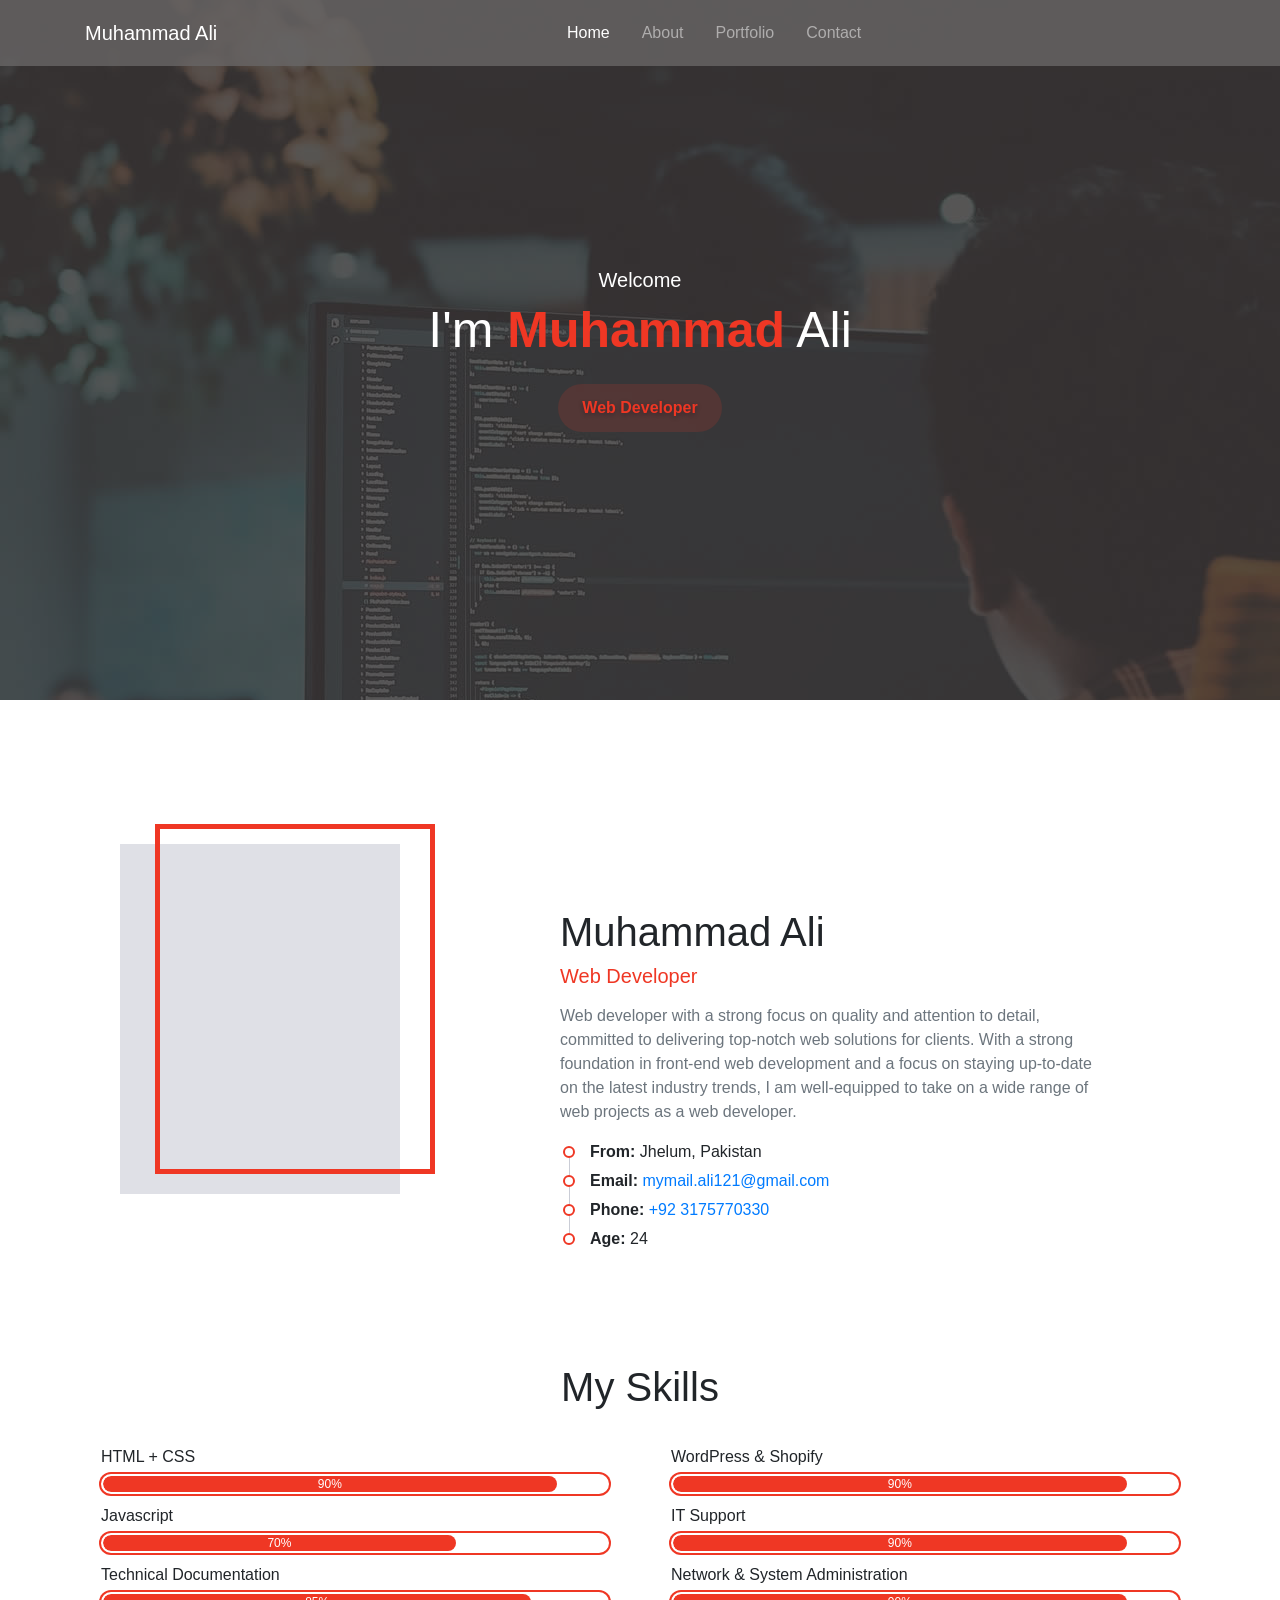
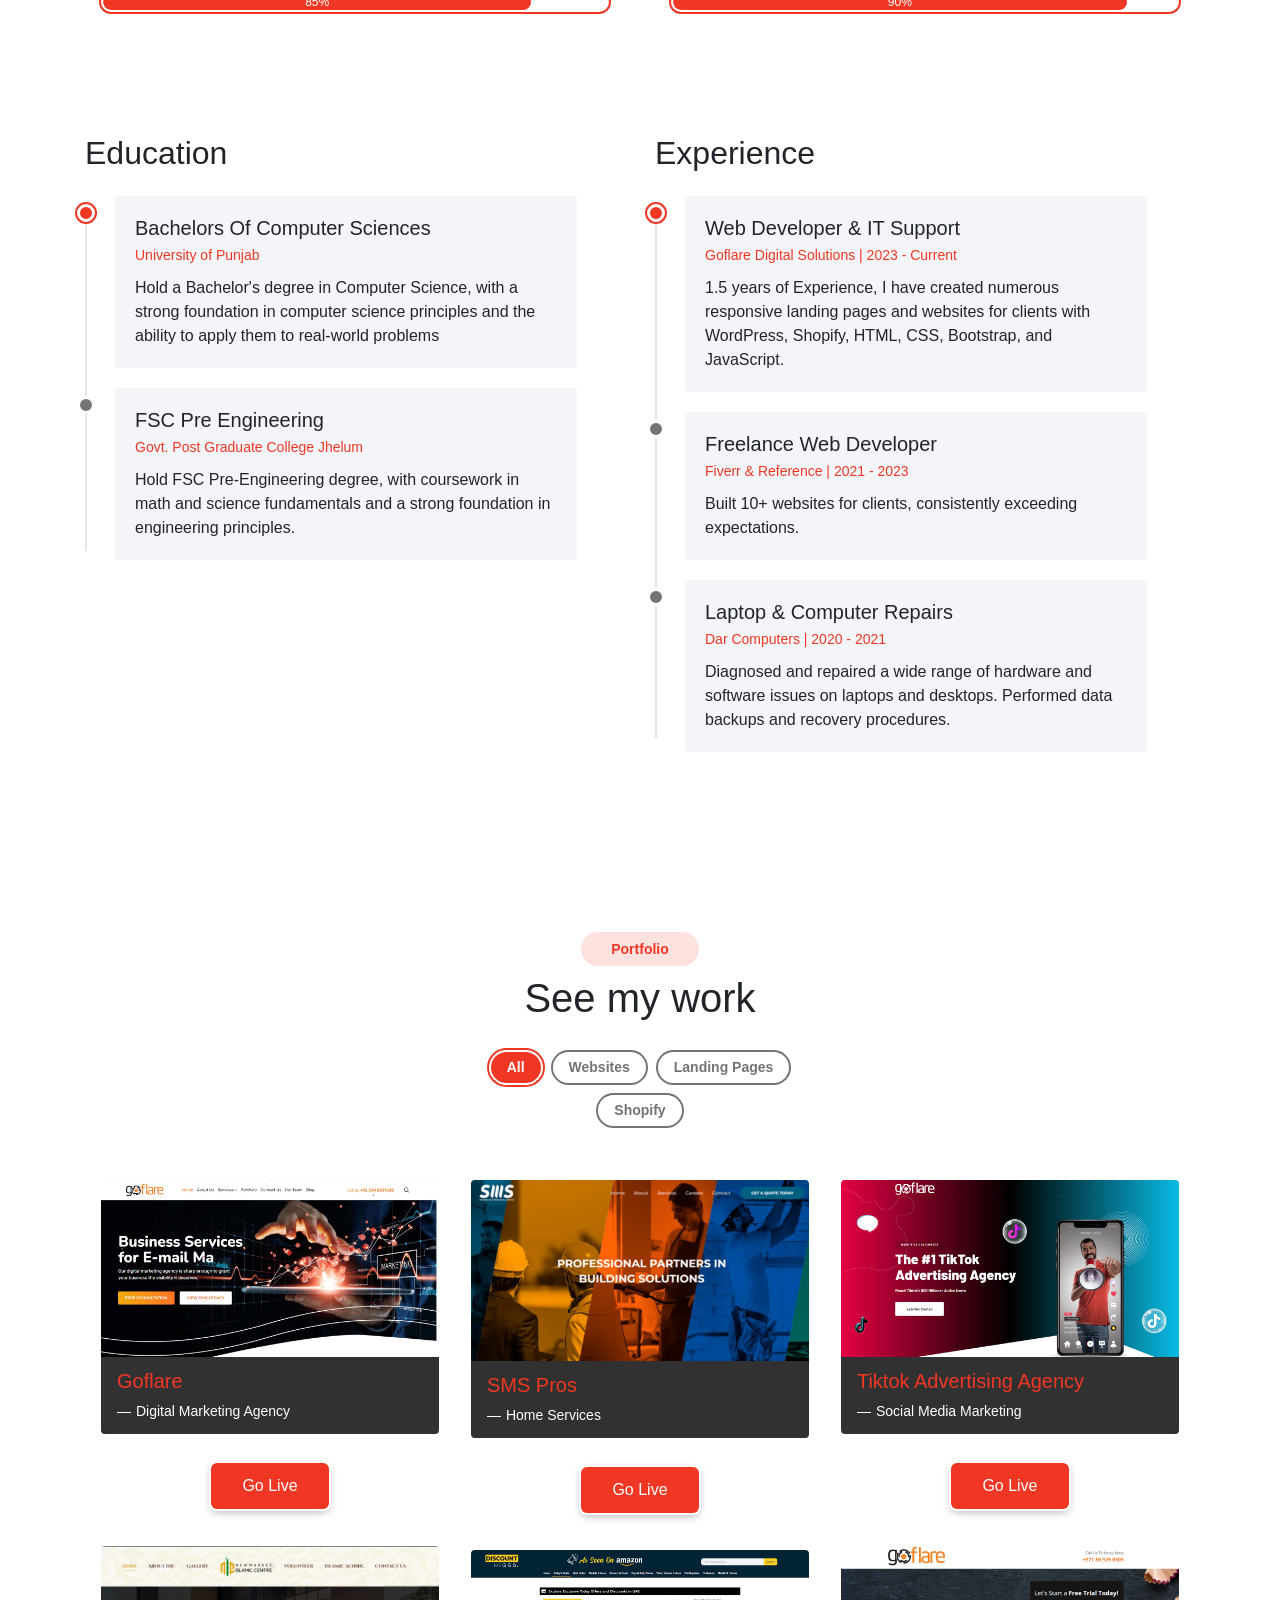
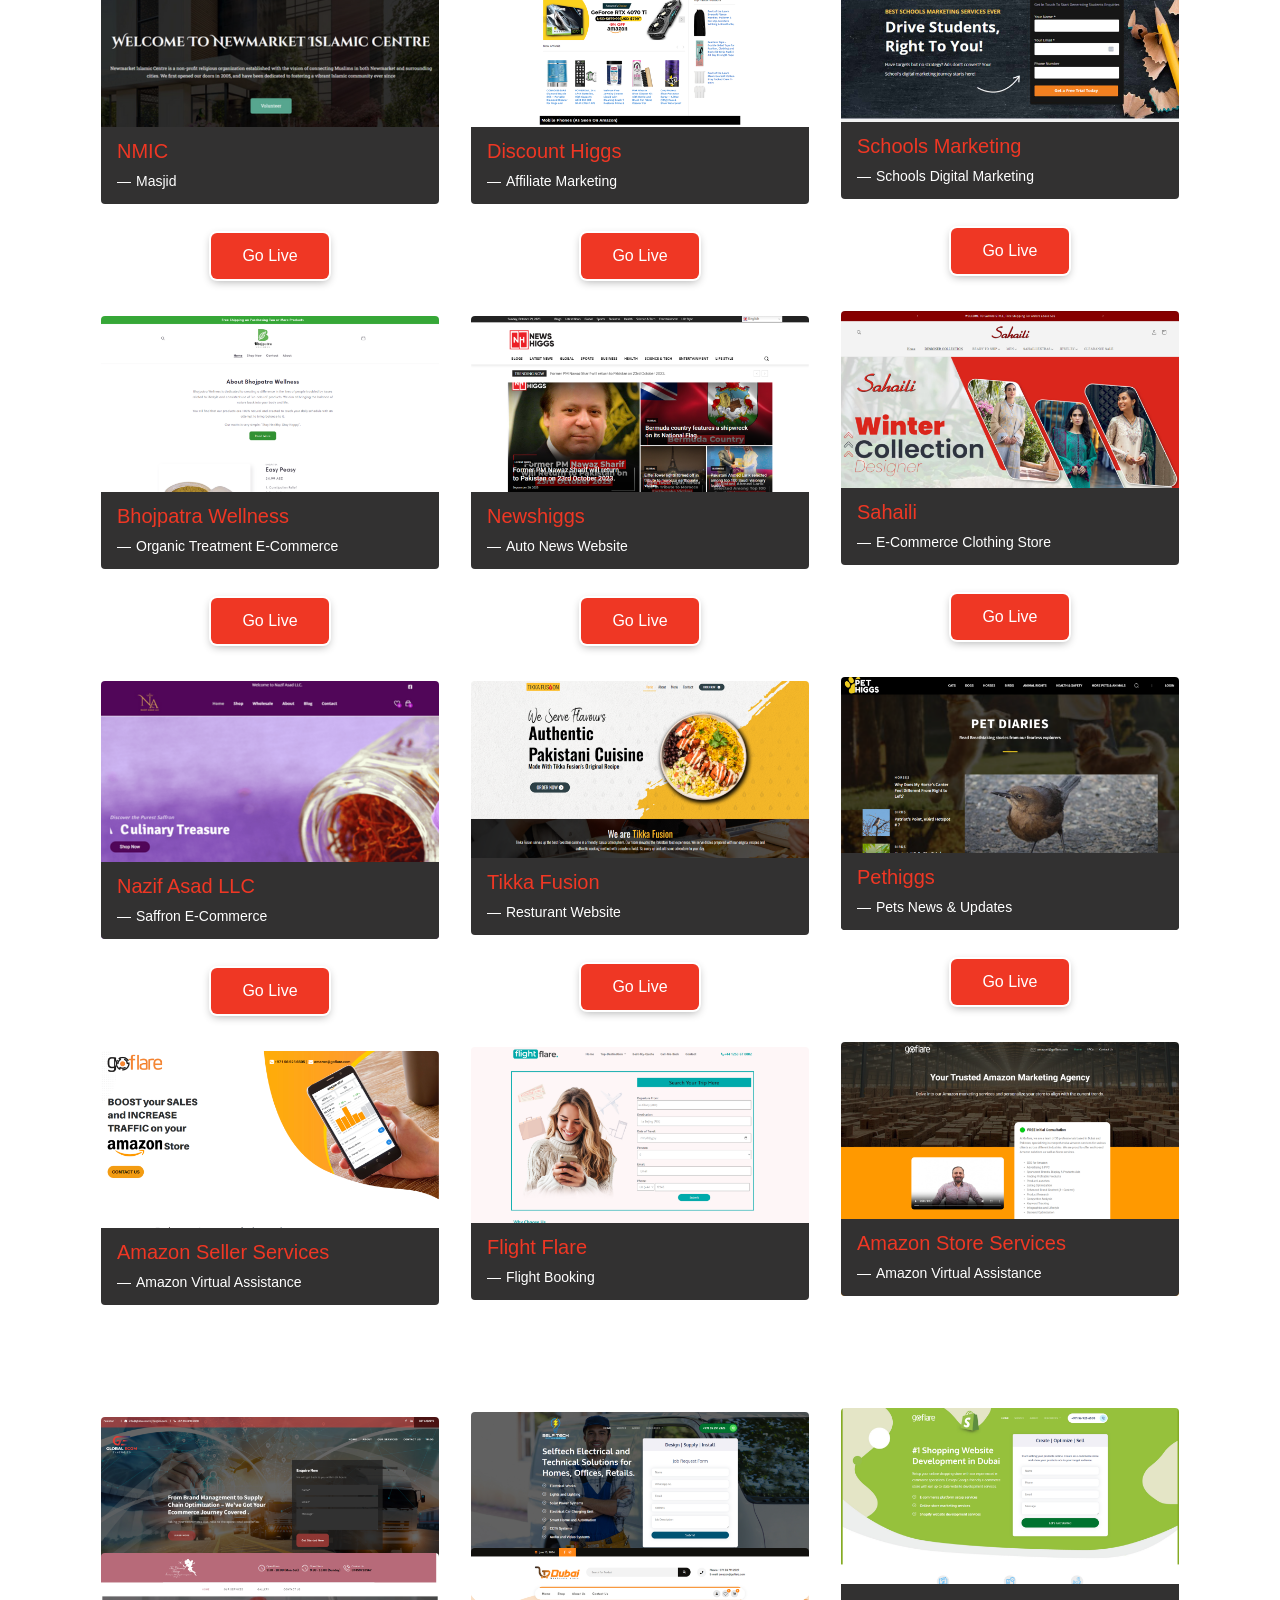
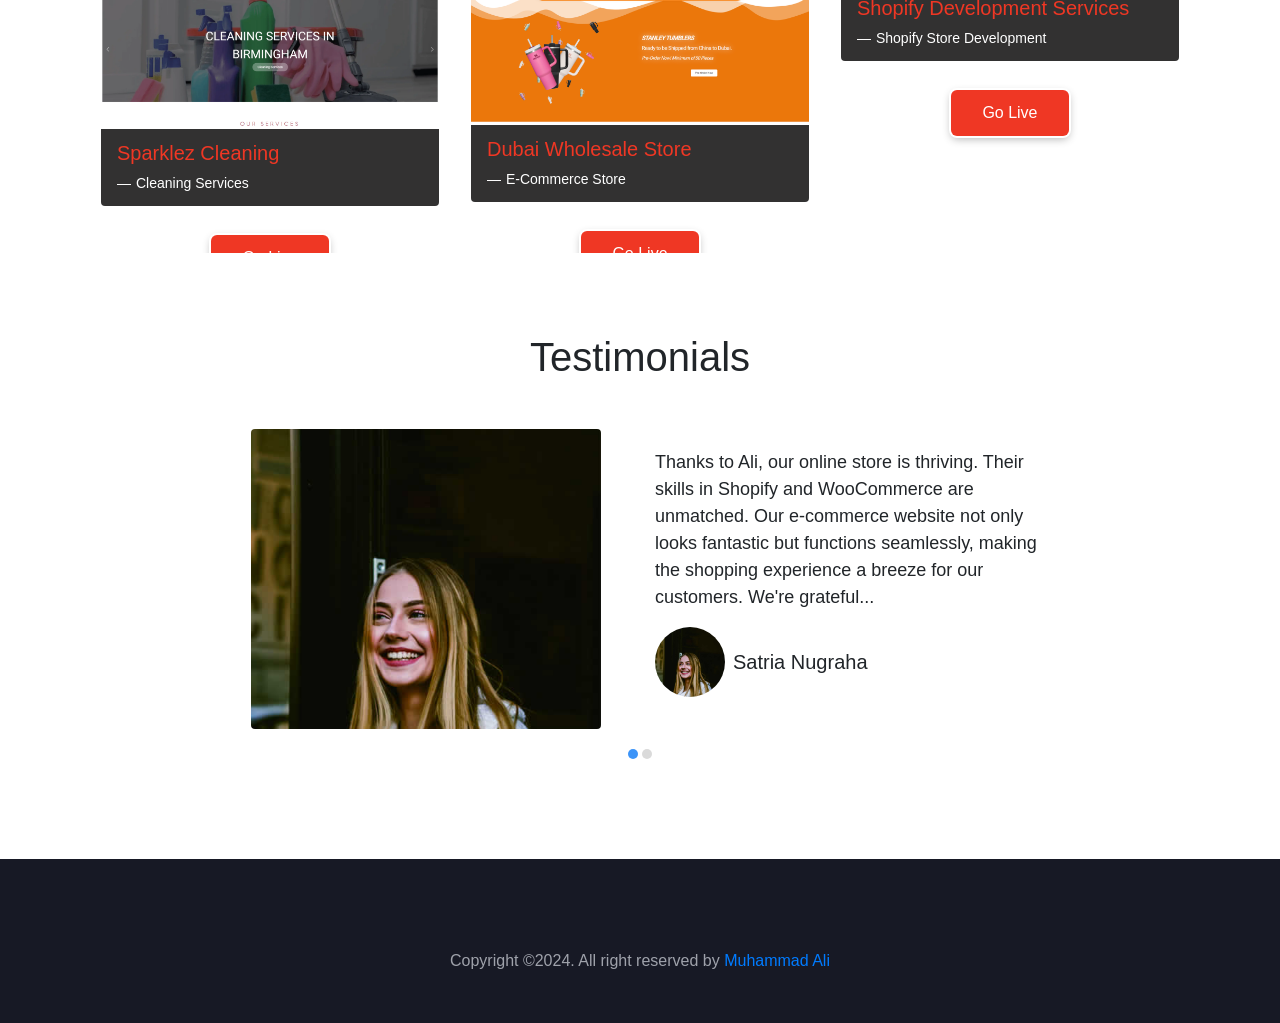
==== index.html @ 590fcf80 "Initial commit" ====
<!DOCTYPE html>
<html lang="en">
<head>
  <meta charset="UTF-8">
  <meta name="viewport" content="width=device-width, initial-scale=1.0">
  
  <meta http-equiv="X-UA-Compatible" content="ie=edge">
  
 
  
  <title>Portfolio Muhammad Ali</title>

  <link rel="shortcut icon" href="../assets/favicon.ico" type="image/x-icon">
  
  <link rel="stylesheet" type="text/css" href="../assets/css/themify-icons.css">
  
  <link rel="stylesheet" type="text/css" href="../assets/css/bootstrap.css">

  <link rel="stylesheet" type="text/css" href="../assets/vendor/animate/animate.css">
  
  <link rel="stylesheet" type="text/css" href="../assets/vendor/owl-carousel/owl.carousel.css">
  
  <link rel="stylesheet" type="text/css" href="../assets/vendor/perfect-scrollbar/css/perfect-scrollbar.css">
  
  <link rel="stylesheet" type="text/css" href="../assets/vendor/nice-select/css/nice-select.css">
  
  <link rel="stylesheet" type="text/css" href="../assets/vendor/fancybox/css/jquery.fancybox.min.css">
  
  <link rel="stylesheet" type="text/css" href="../assets/css/virtual.css">
  
  <link rel="stylesheet" type="text/css" href="../assets/css/topbar.virtual.css">
</head>
<body class="theme-red">
  
  <!-- Back to top button -->
  <div class="btn-back_to_top">
    <span class="ti-arrow-up"></span>
  </div>
  
  <!-- Setting button -->

  
  <div class="vg-page page-home" id="home" style="background-image: url(../assets/img/bg_image_1.jpg)">
    <!-- Navbar -->
    <div class="navbar navbar-expand-lg navbar-dark sticky" data-offset="500">
      <div class="container">
        <a href="" class="navbar-brand" >Muhammad Ali</a>
        <button class="navbar-toggler" data-toggle="collapse" data-target="#main-navbar" aria-expanded="true">
          <span class="ti-menu"></span>
        </button>
        <div class="collapse navbar-collapse" id="main-navbar">
          <ul class="navbar-nav ml-auto">
            <li class="nav-item active">
              <a href="#home" class="nav-link" data-animate="scrolling">Home</a>
            </li>
            <li class="nav-item">
              <a href="#about" class="nav-link" data-animate="scrolling">About</a>
            </li>
            <li class="nav-item">
              <a href="#portfolio" class="nav-link" data-animate="scrolling">Portfolio</a>
            </li>
            <!-- <li class="nav-item">
              <a href="#blog" class="nav-link" data-animate="scrolling">Blog</a>
            </li> -->
            <li class="nav-item">
              <a href="#about" class="nav-link" data-animate="scrolling">Contact</a>
            </li>
          </ul>
          <ul class="nav ml-auto">
            <li class="nav-item">
              <!-- <button class="btn btn-fab btn-theme no-shadow">En</button> -->
            </li>
          </ul>
        </div>
      </div>
    </div> <!-- End Navbar -->
    <!-- Caption header -->
    <div class="caption-header text-center wow zoomInDown">
      <h5 class="fw-normal">Welcome</h5>
      <h1 class="fw-light mb-4">I'm <strong class="fg-theme" style="font-weight: 600;">Muhammad</strong> Ali</h1>
      <div class="badge">Web Developer</div>
    </div> <!-- End Caption header -->
    <!-- <div class="floating-button"><span class="ti-mouse"></span></div> -->
  </div>
  
  <div class="vg-page page-about" id="about">
    <div class="container py-5">
      <div class="row">
        <div class="col-lg-4 py-3">
          <div class="img-place wow fadeInUp">
            <img src="assets/img/ali.jpg" alt="">
          </div>
        </div>
        <div class="col-lg-6 offset-lg-1 wow fadeInRight">
          <h1 class="fw-light" style="margin-top: 80px;">Muhammad Ali</h1>
          <h5 class="fg-theme mb-3">Web Developer</h5>
          <p class="text-muted">Web developer with a strong focus on quality and attention to detail, committed to delivering top-notch web solutions for clients. With a strong foundation in front-end web development and a focus on staying up-to-date on the latest industry trends, I am well-equipped to take on a wide range of web projects as a web developer.</p>
          <ul class="theme-list" id="contact">
            <li><b>From: </b>Jhelum, Pakistan</li>
            <li><b>Email: </b> <a href="mailto:mymail.ali121@gmail.com" style="text-decoration: none;">mymail.ali121@gmail.com</a> </li>
            <li><b>Phone: </b><a href="tel:+923175770330" style="text-decoration: none;">+92 3175770330</a></li>
            <li><b>Age:</b> 24</li>
            <!-- <li><b>Gender:</b> Male</li> -->
          </ul>
          <!-- <a class="btn btn-theme-outline" href="pdf/NoumanWeb.pdf" Download>Download CV</a> -->
        </div>
      </div>
    </div>
    <div class="container py-5">
      <h1 class="text-center fw-normal wow fadeIn">My Skills</h1>
      <div class="row py-3">
        <div class="col-md-6">
          <div class="px-lg-3">
            <!-- <h4 class="wow fadeInUp">Coding skills</h4> -->
            <div class="progress-wrapper wow fadeInUp">
              <span class="caption">HTML + CSS</span>
              <div class="progress">
                <div class="progress-bar" role="progressbar" style="width: 90%;" aria-valuenow="75" aria-valuemin="0" aria-valuemax="100">90%</div>
              </div>
            </div>
            <div class="progress-wrapper wow fadeInUp">
              <span class="caption">Javascript</span>
              <div class="progress">
                <div class="progress-bar" role="progressbar" style="width: 70%;" aria-valuenow="75" aria-valuemin="0" aria-valuemax="100">70%</div>
              </div>
            </div>
            <div class="progress-wrapper wow fadeInUp">
              <span class="caption">Technical Documentation</span>
              <div class="progress">
                <div class="progress-bar" role="progressbar" style="width: 85%;" aria-valuenow="75" aria-valuemin="0" aria-valuemax="100">85%</div>
              </div>
            </div>
          </div>
        </div>
        <div class="col-md-6">
          <div class="px-lg-3">
            <!-- <h4 class="wow fadeInUp">Design Skills</h4> -->
            <div class="progress-wrapper wow fadeInUp">
              <span class="caption">WordPress & Shopify</span>
              <div class="progress">
                <div class="progress-bar" role="progressbar" style="width: 90%;" aria-valuenow="75" aria-valuemin="0" aria-valuemax="100">90%</div>
              </div>
            </div>
            
            <div class="progress-wrapper wow fadeInUp">
              <span class="caption">IT Support</span>
              <div class="progress">
                <div class="progress-bar" role="progressbar" style="width: 90%;" aria-valuenow="75" aria-valuemin="0" aria-valuemax="100">90%</div>
              </div>
            </div>
            <div class="progress-wrapper wow fadeInUp">
              <span class="caption">Network & System Administration</span>
              <div class="progress">
                <div class="progress-bar" role="progressbar" style="width: 90%;" aria-valuenow="75" aria-valuemin="0" aria-valuemax="100">90%</div>
              </div>
            </div>
          </div>
        </div>
      </div>
    </div>
    <div class="container pt-5">
      <div class="row">
        <div class="col-md-6 wow fadeInRight">
          <h2 class="fw-normal">Education</h2>
          <ul class="timeline mt-4 pr-md-5">
            <li>
              <!-- <div class="title">2021</div> -->
              <div class="details">
                <h5>Bachelors Of Computer Sciences</h5>
                <small class="fg-theme">University of Punjab</small>
                <p>Hold a Bachelor's degree in Computer Science, with a strong foundation in computer science principles and the ability to apply them to real-world problems</p>
              </div>
            </li>
            <li>
              <!-- <div class="title">2017</div> -->
              <div class="details">
                <h5>FSC Pre Engineering</h5>
                <small class="fg-theme">Govt. Post Graduate College Jhelum</small>
                <p>Hold FSC Pre-Engineering degree, with coursework in math and science fundamentals and a strong foundation in engineering principles.</p>
              </div>
            </li>
            <!-- <li>
              <div class="title">2015</div>
              <div class="details">
                <h5>Matriculation </h5>
                <small class="fg-theme">Govt. Altaf Hussain High School Jhelum</small>
                <p>Matriculation with a focus on building a strong foundation in the core subjects necessary for success in higher education and beyond</p>
              </div>
            </li> -->
          </ul>
        </div>
        <div class="col-md-6 wow fadeInRight" data-wow-delay="200ms">
          <h2 class="fw-normal">Experience</h2>
          <ul class="timeline mt-4 pr-md-5">
            <li>
              <!-- <div class="title">2023 - Current</div> -->
              <div class="details">
                <h5>Web Developer & IT Support</h5>
                <small class="fg-theme">Goflare Digital Solutions | 2023 - Current</small>
                <p>1.5 years of Experience, I have
created numerous responsive landing pages
and websites for clients with WordPress, Shopify, HTML, CSS, Bootstrap, and
JavaScript.</p>
              </div>
            </li>
            <li>
              <!-- <div class="title">2021</div> -->
              <div class="details">
                <h5>Freelance Web Developer</h5>
                <small class="fg-theme">Fiverr & Reference | 2021 - 2023</small>
                <p>Built 10+ websites for clients, consistently exceeding expectations.
</p>
              </div>
            </li>
            <li>
              <!-- <div class="title">2020</div> -->
              <div class="details">
                <h5>Laptop & Computer Repairs</h5>
                <small class="fg-theme">Dar Computers | 2020 - 2021</small>
                <p>Diagnosed and repaired a wide range of hardware and software issues on laptops and desktops. Performed data backups and recovery procedures.</p>
              </div>
            </li>
          </ul>
        </div>
      </div>
    </div>
  </div>
  
  <!-- <div class="vg-page page-service">
    <div class="container">
      <div class="text-center wow fadeInUp">
        <div class="badge badge-subhead">Service</div>
      </div>
      <h1 class="fw-normal text-center wow fadeInUp">What can i do?</h1>
      <div class="row mt-5">
        <div class="col-md-6 col-lg-4 col-xl-3">
          <div class="card card-service wow fadeInUp">
            <div class="icon">
              <span class="ti-paint-bucket"></span>
            </div>
            <div class="caption">
              <h4 class="fg-theme">WordPress</h4>
              <p>Experienced in using WordPress to design, develop, and maintain websites for small businesses</p>
            </div>
          </div>
        </div>
        <div class="col-md-6 col-lg-4 col-xl-3">
          <div class="card card-service wow fadeInUp">
            <div class="icon">
              <span class="ti-search"></span>
            </div>
            <div class="caption">
              <h4 class="fg-theme">SEO</h4>
              <p>Experienced in SEO includes optimizing websites to improve their visibility and ranking in search engine results</p>
            </div>
          </div>
        </div>
        <div class="col-md-6 col-lg-4 col-xl-3">
          <div class="card card-service wow fadeInUp">
            <div class="icon">
              <span class="ti-vector"></span>
            </div>
            <div class="caption">
              <h4 class="fg-theme">Google Ads</h4>
              <p>Experienced in Google Ads includes creating and managing campaigns to advertise a business, product and other websites.</p>
            </div>
          </div>
        </div>
        <div class="col-md-6 col-lg-4 col-xl-3">
          <div class="card card-service wow fadeInUp">
            <div class="icon">
              <span class="ti-desktop"></span>
            </div>
            <div class="caption">
              <h4 class="fg-theme">Web Development</h4>
              <p>Skilled web developer with strong front-end and back-end skills, delivering responsive and user-friendly websites</p>
            </div>
          </div>
        </div>
      </div>
    </div>
  </div> -->
  
  <!-- <div class="vg-page page-funfact" style="background-image: url(../assets/img/bg_banner.jpg);">
    <div class="container">
      <div class="row section-counter">
        <div class="col-md-6 col-lg-3 py-4 wow fadeIn">
          <h1 class="number" data-number="10">10+</h1>
          <span>Clients</span>
        </div>
        <div class="col-md-6 col-lg-3 py-4 wow fadeIn">
          <h1 class="number" data-number="10">20+</h1>
          <span>Project Completed</span>
        </div>
        <div class="col-md-6 col-lg-3 py-4 wow fadeIn">
          <h1 class="number" data-number="5">5</h1>
          <span>Project Ongoing</span>
        </div>
        <div class="col-md-6 col-lg-3 py-4 wow fadeIn">
          <h1 class="number" data-number="15">15+</h1>
          <span>Client Satisfaction</span>
        </div>
      </div>
    </div>
  </div>
   -->
  <!-- Portfolio page -->
  <div class="vg-page page-portfolio" id="portfolio">
    <div class="container">
      <div class="text-center wow fadeInUp">
        <div class="badge badge-subhead">Portfolio</div>
      </div>
      <h1 class="text-center fw-normal wow fadeInUp">See my work</h1>
      <div class="filterable-button py-3 wow fadeInUp" data-toggle="selected">
        <button class="btn btn-theme-outline selected" data-filter="*">All</button>
        <button class="btn btn-theme-outline" data-filter=".apps">Websites</button>
        <button class="btn btn-theme-outline" data-filter=".template">Landing Pages</button>
        <!-- <button class="btn btn-theme-outline" data-filter=".ios">IOS</button>
        <button class="btn btn-theme-outline" data-filter=".ui-ux">UI/UX</button>
        <button class="btn btn-theme-outline" data-filter=".graphic">Graphic</button> -->
        <button class="btn btn-theme-outline" data-filter=".wireframes">Shopify</button>
      </div>

      <div class="gridder my-3">
        <div class="grid-item apps wow zoomIn">
          <div class="img-place" data-src="assets/img/work/goflare-gif.gif" data-fancybox data-caption="<h5 class='fg-theme'>Goflare</h5> <p>Digital Marketing Agency </p>">
            <img src="assets/img/work/goflare-page.jpg" alt="">
            <div class="img-caption">
              <h5 class="fg-theme">Goflare</h5>
              <p>Digital Marketing Agency</p>
            </div>
          </div>
          <br>
          <div class="text-center wow fadeInUp">
            <a href="https://goflare.com" target="_blank" class="btn btn-theme">Go Live</a>
          </div>
        </div>
        <div class="grid-item apps wow zoomIn">
          <div class="img-place" data-src="assets/img/work/smspros.png" data-fancybox data-caption="<h5 class='fg-theme'>SMS Pros</h5> <p>Home Services </p>">
            <img src="assets/img/work/smspros.png" alt="">
            <div class="img-caption">
              <h5 class="fg-theme">SMS Pros</h5>
              <p>Home Services </p>
            </div>
          </div>
          <br>
          <div class="text-center wow fadeInUp">
            <a href="https://smspros.ca/" target="_blank" class="btn btn-theme">Go Live</a>
          </div>
        </div>
        <div class="grid-item template wow zoomIn">
          <div class="img-place" data-src="assets/img/work/tiktok-gif.gif" data-fancybox data-caption="<h5 class='fg-theme'>Tiktok Advertising Agency</h5> <p>Social Media Marketing</p>">
            <img src="assets/img/work/tiktok-goflare.jpg" alt="">
            <div class="img-caption">
              <h5 class="fg-theme">Tiktok Advertising Agency</h5>
              <p>Social Media Marketing</p>
            </div>
          </div>
          <br>
          <div class="text-center wow fadeInUp">
            <a href="https://goflare.com/tiktok-advertising-agency" target="_blank" class="btn btn-theme">Go Live</a>
          </div>
        </div>
        <div class="grid-item apps wow zoomIn">
          <div class="img-place" data-src="assets/img/work/nmic.png" data-fancybox data-caption="<h5 class='fg-theme'>NMIC</h5> <p>Masjid</p>">
            <img src="assets/img/work/nmic.png" alt="">
            <div class="img-caption">
              <h5 class="fg-theme">NMIC</h5>
              <p>Masjid </p>
            </div>
          </div>
          <br>
          <div class="text-center wow fadeInUp">
            <a href="https://nmic.ca" target="_blank" class="btn btn-theme">Go Live</a>
          </div>
        </div>
        <div class="grid-item template wow zoomIn">
          <div class="img-place" data-src="assets/img/work/schools-gif.gif" data-fancybox data-caption="<h5 class='fg-theme'>Schools Marketing</h5> <p>Schools Digital Marketing</p>">
           <img src="assets/img/work/schools-goflare.jpg" alt="">
            <div class="img-caption">
              <h5 class="fg-theme">Schools Marketing</h5>
              <p>Schools Digital Marketing</p>
            </div>
          </div>
          <br>
          <div class="text-center wow fadeInUp">
            <a href="https://goflare.com/schools" target="_blank" class="btn btn-theme">Go Live</a>
          </div>
        </div>
        <!-- <div class="grid-item apps ios wow zoomIn">
          <div class="img-place" data-src="assets/img/work/bizflare-gif.gif" data-fancybox data-caption="<h5 class='fg-theme'>Bizflare Tech</h5> <p>Digital Tech Agency</p>">
            <img src="assets/img/work/bizflare-tech.jpg" alt="">
            <div class="img-caption">
              <h5 class="fg-theme">Bizflare Tech</h5>
              <p>Digital Tech Agency</p>
            </div>
          </div>
          <br>
          <div class="text-center wow fadeInUp">
            <a href="https://bizflaretech.com" target="_blank" class="btn btn-theme">Go Live</a>
          </div>
        </div> -->
        <!-- <div class="grid-item apps graphic ui-ux wireframes wow zoomIn">
          <div class="img-place" data-src="assets/img/work/apex-gif.gif" data-fancybox data-caption="<h5 class='fg-theme'>Game Streaming</h5> <p>Games, Streaming</p>">
            <img src="assets/img/work/apex-cons.jpg" alt="">
            <div class="img-caption">
              <h5 class="fg-theme">Apex Consultants</h5>
              <p>Digital Marketing Consultants</p>
            </div>
          </div>
          <br>
          <div class="text-center wow fadeInUp">
            <a href="https://www.apex-consultant.com" target="_blank" class="btn btn-theme">Go Live</a>
          </div>
        </div> -->
        <div class="grid-item apps wow zoomIn">
          <div class="img-place" data-src="assets/img/work/discounthiggs.png" data-fancybox data-caption="<h5 class='fg-theme'>Discount Higgs</h5> <p>Affiliate Marketing</p>">
           <img src="assets/img/work/discounthiggs.png" alt="">
            <div class="img-caption">
              <h5 class="fg-theme">Discount Higgs</h5>
              <p>Affiliate Marketing</p>
            </div>
          </div>
          <br>
          <div class="text-center wow fadeInUp">
            <a href="https://discounthiggs.com" target="_blank" class="btn btn-theme">Go Live</a>
          </div>
        </div>
        <div class="grid-item wireframes wow zoomIn">
          <div class="img-place" data-src="assets/img/work/sahaili.png" data-fancybox data-caption="<h5 class='fg-theme'>Sahaili</h5> <p>E-Commerce Clothing Store</p>">
            <img src="assets/img/work/sahaili.png" alt="">
            <div class="img-caption">
              <h5 class="fg-theme">Sahaili</h5>
              <p>E-Commerce Clothing Store</p>
            </div>
          </div>
          <br>
          <div class="text-center wow fadeInUp">
            <a href="https://www.sahaili.com" target="_blank" class="btn btn-theme">Go Live</a>
          </div>
        </div>
        <div class="grid-item wireframes  wow zoomIn">
          <div class="img-place" data-src="assets/img/work/bhojpatra.png" data-fancybox data-caption="<h5 class='fg-theme'>Bhojpatra Wellness</h5> <p>Organic Treatment E-Commerce</p>">
            <img src="assets/img/work/bhojpatra.png" alt="">
            <div class="img-caption">
              <h5 class="fg-theme">Bhojpatra Wellness</h5>
              <p>Organic Treatment E-Commerce</p>
            </div>
          </div>
          <br>
          <div class="text-center wow fadeInUp">
            <a href="https://bhojpatrawellness.com//" target="_blank" class="btn btn-theme">Go Live</a>
          </div>
        </div>
        <div class="grid-item apps wow zoomIn">
          <div class="img-place" data-src="assets/img/work/newshiggs.png" data-fancybox data-caption="<h5 class='fg-theme'>Newshiggs</h5> <p>Auto News Website</p>">
           <img src="assets/img/work/newshiggs.png" alt="">
            <div class="img-caption">
              <h5 class="fg-theme">Newshiggs</h5>
              <p>Auto News Website</p>
            </div>
          </div>
          <br>
          <div class="text-center wow fadeInUp">
            <a href="https://newshiggs.com" target="_blank" class="btn btn-theme">Go Live</a>
          </div>
        </div>
        <div class="grid-item apps ios wow zoomIn">
          <div class="img-place" data-src="assets/img/work/pethiggs.png" data-fancybox data-caption="<h5 class='fg-theme'>Pethiggs</h5> <p>Pets News & Updates</p>">
            <img src="assets/img/work/pethiggs.png" alt="">
            <div class="img-caption">
              <h5 class="fg-theme">Pethiggs</h5>
              <p>Pets News & Updates</p>
            </div>
          </div>
          <br>
          <div class="text-center wow fadeInUp">
            <a href="https://pethiggs.com" target="_blank" class="btn btn-theme">Go Live</a>
          </div>
        </div>
        <div class="grid-item apps ios wow zoomIn">
          <div class="img-place" data-src="assets/img/work/nazifasadllc.png" data-fancybox data-caption="<h5 class='fg-theme'>Nazif Asad LLC</h5> <p>Saffron E-Commerce</p>">
            <img src="assets/img/work/nazifasadllc.png" alt="">
            <div class="img-caption">
              <h5 class="fg-theme">Nazif Asad LLC</h5>
              <p>Saffron E-Commerce</p>
            </div>
          </div>
          <br>
          <div class="text-center wow fadeInUp">
            <a href="https://nazifasadllc.com/" target="_blank" class="btn btn-theme">Go Live</a>
          </div>
        </div>
        <div class="grid-item apps wow zoomIn">
          <div class="img-place" data-src="assets/img/work/tikkafusion.png" data-fancybox data-caption="<h5 class='fg-theme'>Tikka Fusion</h5> <p>Resturant Website</p>">
           <img src="assets/img/work/tikkafusion.png" alt="">
            <div class="img-caption">
              <h5 class="fg-theme">Tikka Fusion</h5>
              <p>Resturant Website</p>
            </div>
          </div>
          <br>
          <div class="text-center wow fadeInUp">
            <a href="https://tikkafusion.ca" target="_blank" class="btn btn-theme">Go Live</a>
          </div>
        </div>
        <div class="grid-item template wow zoomIn">
          <div class="img-place" data-src="assets/img/work/amazon-store-services.png" data-fancybox data-caption="<h5 class='fg-theme'>Amazon Store Services</h5> <p>Amazon Virtual Assistance</p>">
            <img src="assets/img/work/amazon-store-services.png" alt="">
            <div class="img-caption">
              <h5 class="fg-theme">Amazon Store Services</h5>
              <p>Amazon Virtual Assistance</p>
            </div>
          </div>
          <br>
          <div class="text-center wow fadeInUp">
            <a href="https://goflare.com/amazon-store-services" target="_blank" class="btn btn-theme">Go Live</a>
          </div>
        </div>
        <div class="grid-item apps wow zoomIn">
          <div class="img-place" data-src="assets/img/work/flightflare.png" data-fancybox data-caption="<h5 class='fg-theme'>Flight Flare</h5> <p>Flight Booking</p>">
            <img src="assets/img/work/flightflare.png" alt="">
            <div class="img-caption">
              <h5 class="fg-theme">Flight Flare</h5>
              <p>Flight Booking</p>
            </div>
          </div>
          <br>
          <div class="text-center wow fadeInUp">
            <a href="https://flightflare.com" target="_blank" class="btn btn-theme">Go Live</a>
          </div>
        </div>
        <div class="grid-item template wow zoomIn">
          <div class="img-place" data-src="assets/img/work/amazon-seller-services.png" data-fancybox data-caption="<h5 class='fg-theme'>Amazon Seller Services</h5> <p>Amazon Virtual Assistance</p>">
            <img src="assets/img/work/amazon-seller-services.png" alt="">
            <div class="img-caption">
              <h5 class="fg-theme">Amazon Seller Services</h5>
              <p>Amazon Virtual Assistance</p>
            </div>
          </div>
          <br>
          <div class="text-center wow fadeInUp">
            <a href="https://goflare.com/amazon-seller-services" target="_blank" class="btn btn-theme">Go Live</a>
          </div>
        </div>
        <div class="grid-item template wow zoomIn">
          <div class="img-place" data-src="assets/img/work/shopify-development-services.png" data-fancybox data-caption="<h5 class='fg-theme'>Shopify Development Services</h5> <p>Shopify Store Development</p>">
            <img src="assets/img/work/shopify-development-services.png" alt="">
            <div class="img-caption">
              <h5 class="fg-theme">Shopify Development Services</h5>
              <p>Shopify Store Development</p>
            </div>
          </div>
          <br>
          <div class="text-center wow fadeInUp">
            <a href="https://goflare.com/shopify-development-services" target="_blank" class="btn btn-theme">Go Live</a>
          </div>
        </div>
        <div class="grid-item template wow zoomIn">
          <div class="img-place" data-src="assets/img/work/self-tech.png" data-fancybox data-caption="<h5 class='fg-theme'>Self Tech</h5> <p>Home Services</p>">
            <img src="assets/img/work/self-tech.png" alt="">
            <div class="img-caption">
              <h5 class="fg-theme">Self Tech</h5>
              <p>Home Services</p>
            </div>
          </div>
          <br>
          <div class="text-center wow fadeInUp">
            <a href="https://selftech.discounthiggs.com" target="_blank" class="btn btn-theme">Go Live</a>
          </div>
        </div> 
        <div class="grid-item apps wow zoomIn">
          <div class="img-place" data-src="assets/img/work/global-ecom-synergies.png" data-fancybox data-caption="<h5 class='fg-theme'>Global Ecom Synergies</h5> <p>E-Commerce Brand Management</p>">
           <img src="assets/img/work/global-ecom-synergies.png" alt="">
            <div class="img-caption">
              <h5 class="fg-theme">Global Ecom Synergies</h5>
              <p>E-Commerce Brand Management</p>
            </div>
          </div>
          <br>
          <div class="text-center wow fadeInUp">
            <a href="https://globalecomsynergies.com" target="_blank" class="btn btn-theme">Go Live</a>
          </div>
        </div>
        <div class="grid-item apps wow zoomIn">
          <div class="img-place" data-src="assets/img/work/dubaiwholesalestore.png" data-fancybox data-caption="<h5 class='fg-theme'>Dubai Wholesale Store</h5> <p>E-Commerce Store</p>">
           <img src="assets/img/work/dubaiwholesalestore.png" alt="">
            <div class="img-caption">
              <h5 class="fg-theme">Dubai Wholesale Store</h5>
              <p>E-Commerce Store</p>
            </div>
          </div>
          <br>
          <div class="text-center wow fadeInUp">
            <a href="https://dubaiwholesalestore.com" target="_blank" class="btn btn-theme">Go Live</a>
          </div>
        </div>
        <div class="grid-item apps wow zoomIn">
          <div class="img-place" data-src="assets/img/work/sparklezcleaning.png" data-fancybox data-caption="<h5 class='fg-theme'>Sparklez Cleaning</h5> <p>Cleaning Services</p>">
           <img src="assets/img/work/sparklezcleaning.png" alt="">
            <div class="img-caption">
              <h5 class="fg-theme">Sparklez Cleaning</h5>
              <p>Cleaning Services</p>
            </div>
          </div>
          <br>
          <div class="text-center wow fadeInUp">
            <a href="https://sparklezcleaningltd.co.uk" target="_blank" class="btn btn-theme">Go Live</a>
          </div>
        </div>
        
      </div> <!-- End gridder -->
      <!-- <div class="text-center wow fadeInUp">
        <a href="javascript:void(0)" class="btn btn-theme">Load More</a>
      </div> -->
    </div>
  </div> <!-- End Portfolio page -->
  
  <!-- Testimonial -->
  <div class="vg-page page-testimonial">
    <div class="container">
      <h1 class="text-center fw-normal wow fadeInUp">Testimonials</h1>
      <div class="row justify-content-center mt-5 wow fadeInUp">
        <div class="col-md-9">
          <div class="owl-carousel testi-carousel">
            <div class="item">
              <div class="row">
                <div class="col-md-6">
                  <div class="img-place">
                    <img src="../assets/img/testimonials/testimonials_1.jpg" alt="">
                  </div>
                </div>
                <div class="col-md-6">
                  <div class="caption">
                    <div class="testi-content">Thanks to Ali, our online store is thriving. Their skills in Shopify and WooCommerce are unmatched. Our e-commerce website not only looks fantastic but functions seamlessly, making the shopping experience a breeze for our customers. We're grateful...</div>
                    <div class="testi-info">
                      <div class="thumb-profile">
                        <img src="../assets/img/testimonials/testimonials_1.jpg" alt="">
                      </div>
                      <div class="tagline">
                        <h5 class="mb-0">Satria Nugraha</h5>
                        <!-- <span class="text-muted">CEO Nutshell</span> -->
                      </div>
                    </div>
                  </div>
                </div>
              </div>
            </div>
            <div class="item">
              <div class="row">
                <div class="col-md-6">
                  <div class="img-place">
                    <img src="../assets/img/testimonials/testimonials_2.jpg" alt="">
                  </div>
                </div>
                <div class="col-md-6">
                  <div class="caption">
                    <div class="testi-content">Working with Ali has been an absolute pleasure. His  expertise in WordPress, Wix, and Shopify web development is truly commendable. He transformed our outdated websites into a modern, user-friendly masterpiece. We are thrilled with the results!</div>
                    <div class="testi-info">
                      <div class="thumb-profile">
                        <img src="../assets/img/testimonials/testimonials_2.jpg" alt="">
                      </div>
                      <div class="tagline">
                        <h5 class="mb-0">Muzammil Hussain</h5>
                        <!-- <span class="text-muted">CEO BigTree</span> -->
                      </div>
                    </div>
                  </div>
                </div>
              </div>
            </div>
          </div>
        </div>
      </div>
    </div>
  </div> <!-- End testimonial -->
  
  <!-- Client -->
  <!-- <div class="vg-page page-client">
    <div class="container">
      <div class="row">
        <div class="col-md-6 col-lg-4 col-xl-3 item">
          <div class="img-place wow fadeInUp">
            <img src="../assets/img/logo/company_1.svg" alt="">
          </div>
        </div>
        <div class="col-md-6 col-lg-4 col-xl-3 item">
          <div class="img-place wow fadeInUp">
            <img src="../assets/img/logo/company_2.svg" alt="">
          </div>
        </div>
        <div class="col-md-6 col-lg-4 col-xl-3 item">
          <div class="img-place wow fadeInUp">
            <img src="../assets/img/logo/company_3.svg" alt="">
          </div>
        </div>
        <div class="col-md-6 col-lg-4 col-xl-3 item">
          <div class="img-place wow fadeInUp">
            <img src="../assets/img/logo/company_4.svg" alt="">
          </div>
        </div>
      </div>
      <div class="row">
        <div class="col-md-6 col-lg-4 col-xl-3 item">
          <div class="img-place wow fadeInUp">
            <img src="../assets/img/logo/company_5.svg" alt="">
          </div>
        </div>
        <div class="col-md-6 col-lg-4 col-xl-3 item">
          <div class="img-place wow fadeInUp">
            <img src="../assets/img/logo/company_6.svg" alt="">
          </div>
        </div>
        <div class="col-md-6 col-lg-4 col-xl-3 item">
          <div class="img-place wow fadeInUp">
            <img src="../assets/img/logo/company_7.svg" alt="">
          </div>
        </div>
        <div class="col-md-6 col-lg-4 col-xl-3 item">
          <div class="img-place wow fadeInUp">
            <img src="../assets/img/logo/company_8.svg" alt="">
          </div>
        </div>
      </div>
    </div>
  </div> -->
   <!-- End client -->
  
  <!-- Blog -->
  <!-- <div class="vg-page page-blog" id="blog">
    <div class="container">
      <div class="text-center">
        <div class="badge badge-subhead wow fadeInUp">Blog</div>
      </div>
      <h1 class="text-center fw-normal wow fadeInUp">Latest Post</h1>
      <div class="row post-grid">
        <div class="col-md-6 col-lg-4 wow fadeInUp">
          <div class="card">
            <div class="img-place">
              <img src="../assets/img/work/work-9.jpg" alt="">
            </div>
            <div class="caption">
              <a href="javascript:void(0)" class="post-category">Technology</a>
              <a href="#" class="post-title">Invision design forward fund</a>
              <span class="post-date"><span class="sr-only">Published on</span> May 22, 2018</span>
            </div>
          </div>
        </div>
        <div class="col-md-6 col-lg-4 wow fadeInUp">
          <div class="card">
            <div class="img-place">
              <img src="../assets/img/work/work-6.jpg" alt="">
            </div>
            <div class="caption">
              <a href="javascript:void(0)" class="post-category">Business</a>
              <a href="#" class="post-title">Announcing a plan for small teams</a>
              <span class="post-date"><span class="sr-only">Published on</span> May 22, 2018</span>
            </div>
          </div>
        </div>
        <div class="col-md-6 col-lg-4 wow fadeInUp">
          <div class="card">
            <div class="img-place">
              <img src="../assets/img/work/work-1.jpg" alt="">
            </div>
            <div class="caption">
              <a href="javascript:void(0)" class="post-category">Design</a>
              <a href="#" class="post-title">5 basic tips for illustrating</a>
              <span class="post-date"><span class="sr-only">Published on</span> May 22, 2018</span>
            </div>
          </div>
        </div>
        <div class="col-12 text-center py-3 wow fadeInUp">
          <a href="blog-fullbar.html" class="btn btn-theme">See All Post</a>
        </div>
      </div>
    </div>
  </div> -->
   <!-- End blog -->
  
  <!-- Contact -->
  <!-- <div class="vg-page page-contact" id="contact">
    <div class="container-fluid">
      <div class="text-center wow fadeInUp">
        <div class="badge badge-subhead">Contact</div>
      </div>
      <h1 class="text-center fw-normal wow fadeInUp">Get in touch</h1>
      <div class="row py-5">
        <div class="col-lg-7 px-0 pr-lg-3 wow zoomIn">
          <div class="vg-maps">
            <div id="google-maps" style="width: 100%; height: 100%;"></div>
          </div>
        </div>
        <div class="col-lg-5">
          <form class="vg-contact-form" method="POST" action="success.php">
            <div class="form-row">
              <div class="col-12 mt-3 wow fadeInUp">
                <input class="form-control" type="text" name="your_name" placeholder="Your Name">
              </div>
              <div class="col-6 mt-3 wow fadeInUp">
                <input class="form-control" type="text" name="your_email" placeholder="Email Address">
              </div>
              <div class="col-6 mt-3 wow fadeInUp">
                <input class="form-control" type="text" name="subject" placeholder="Subject">
              </div>
              <div class="col-12 mt-3 wow fadeInUp">
                <textarea class="form-control" name="message" rows="6" placeholder="Enter message here.."></textarea>
              </div>
              <button type="submit" class="btn btn-theme mt-3 wow fadeInUp ml-1">Send Message</button>
            </div>
          </form>
        </div>
      </div>
    </div>
  </div> -->
   <!-- End Contact -->
  
  <!-- Footer -->
  <div class="vg-footer">
    <!-- <h1 class="text-center">Virtual Folio</h1> -->
    <div class="container">
      <div class="row">
        <!-- <div class="col-lg-4 py-3">
          <div class="footer-info">
            <p>Where to find me</p>
            <hr class="divider">
            <p class="fs-large fg-white">Azeem Road Kala Gujran Jhelum, Pakistan</p>
          </div>
        </div> -->
        <!-- <div class="col-md-6 col-lg-3 py-3">
          <div class="float-lg-right">
            <p>Follow me</p>
            <hr class="divider">
            <ul class="list-unstyled">
              <li><a href="#">Instagram</a></li>
              <li><a href="#">Facebook</a></li>
              <li><a href="#">Twitter</a></li>
              <li><a href="#">Youtube</a></li>
            </ul>
          </div>
        </div> -->
        <!-- <div class="col-md-6 col-lg-3 py-3">
          <div class="float-lg-right">
            <p>Contact me</p>
            <hr class="divider">
            <ul class="list-unstyled">
              <li>info@virtual.com</li>
              <li>+8890234</li>
              <li>+813023</li>
            </ul>
          </div>
        </div> -->
      </div>
      <div class="row justify-content-center mt-3">
        <!-- <div class="col-12 mb-3">
          <h3 class="fw-normal text-center">Subscribe</h3>
        </div> -->
        <!-- <div class="col-lg-6">
          <form class="mb-3">
            <div class="input-group">
              <input type="text" class="form-control" placeholder="Email address">
              <input type="submit" class="btn btn-theme no-shadow" value="Subscribe">
            </div>
          </form>
        </div> -->
        <div class="col-12">
          <p class="text-center mb-0 mt-4">Copyright &copy;2024. All right reserved by <a href="#">Muhammad Ali</a></p>
        </div>
      </div>
    </div>
  </div> <!-- End footer -->
  
  
  <script src="../assets/js/jquery-3.5.1.min.js"></script>
    
  <script src="../assets/js/bootstrap.bundle.min.js"></script>
    
  <script src="../assets/vendor/owl-carousel/owl.carousel.min.js"></script>
    
  <script src="../assets/vendor/perfect-scrollbar/js/perfect-scrollbar.js"></script>
    
  <script src="../assets/vendor/isotope/isotope.pkgd.min.js"></script>
    
  <script src="../assets/vendor/nice-select/js/jquery.nice-select.min.js"></script>
    
  <script src="../assets/vendor/fancybox/js/jquery.fancybox.min.js"></script>

  <script src="../assets/vendor/wow/wow.min.js"></script>

  <script src="../assets/vendor/animateNumber/jquery.animateNumber.min.js"></script>

  <script src="../assets/vendor/waypoints/jquery.waypoints.min.js"></script>

  <script src="../assets/js/google-maps.js"></script>
    
  <script src="../assets/js/topbar-virtual.js"></script>

  <script async defer src="https://maps.googleapis.com/maps/api/js?key=AIzaSyAIA_zqjFMsJM_sxP9-6Pde5vVCTyJmUHM&callback=initMap"></script>
  
</body>
</html>
---- assets/css/themify-icons.css ----
@font-face {
	font-family: 'themify';
	src:url('../fonts/themify.eot?-fvbane');
	src:url('../fonts/themify.eot?#iefix-fvbane') format('embedded-opentype'),
		url('../fonts/themify.woff?-fvbane') format('woff'),
		url('../fonts/themify.ttf?-fvbane') format('truetype'),
		url('../fonts/themify.svg?-fvbane#themify') format('svg');
	font-weight: normal;
	font-style: normal;
}

[class^="ti-"], [class*=" ti-"] {
	font-family: 'themify';
	speak: none;
	font-style: normal;
	font-weight: normal;
	font-variant: normal;
	text-transform: none;
	line-height: 1;

	/* Better Font Rendering =========== */
	-webkit-font-smoothing: antialiased;
	-moz-osx-font-smoothing: grayscale;
}

.ti-wand:before {
	content: "\e600";
}
.ti-volume:before {
	content: "\e601";
}
.ti-user:before {
	content: "\e602";
}
.ti-unlock:before {
	content: "\e603";
}
.ti-unlink:before {
	content: "\e604";
}
.ti-trash:before {
	content: "\e605";
}
.ti-thought:before {
	content: "\e606";
}
.ti-target:before {
	content: "\e607";
}
.ti-tag:before {
	content: "\e608";
}
.ti-tablet:before {
	content: "\e609";
}
.ti-star:before {
	content: "\e60a";
}
.ti-spray:before {
	content: "\e60b";
}
.ti-signal:before {
	content: "\e60c";
}
.ti-shopping-cart:before {
	content: "\e60d";
}
.ti-shopping-cart-full:before {
	content: "\e60e";
}
.ti-settings:before {
	content: "\e60f";
}
.ti-search:before {
	content: "\e610";
}
.ti-zoom-in:before {
	content: "\e611";
}
.ti-zoom-out:before {
	content: "\e612";
}
.ti-cut:before {
	content: "\e613";
}
.ti-ruler:before {
	content: "\e614";
}
.ti-ruler-pencil:before {
	content: "\e615";
}
.ti-ruler-alt:before {
	content: "\e616";
}
.ti-bookmark:before {
	content: "\e617";
}
.ti-bookmark-alt:before {
	content: "\e618";
}
.ti-reload:before {
	content: "\e619";
}
.ti-plus:before {
	content: "\e61a";
}
.ti-pin:before {
	content: "\e61b";
}
.ti-pencil:before {
	content: "\e61c";
}
.ti-pencil-alt:before {
	content: "\e61d";
}
.ti-paint-roller:before {
	content: "\e61e";
}
.ti-paint-bucket:before {
	content: "\e61f";
}
.ti-na:before {
	content: "\e620";
}
.ti-mobile:before {
	content: "\e621";
}
.ti-minus:before {
	content: "\e622";
}
.ti-medall:before {
	content: "\e623";
}
.ti-medall-alt:before {
	content: "\e624";
}
.ti-marker:before {
	content: "\e625";
}
.ti-marker-alt:before {
	content: "\e626";
}
.ti-arrow-up:before {
	content: "\e627";
}
.ti-arrow-right:before {
	content: "\e628";
}
.ti-arrow-left:before {
	content: "\e629";
}
.ti-arrow-down:before {
	content: "\e62a";
}
.ti-lock:before {
	content: "\e62b";
}
.ti-location-arrow:before {
	content: "\e62c";
}
.ti-link:before {
	content: "\e62d";
}
.ti-layout:before {
	content: "\e62e";
}
.ti-layers:before {
	content: "\e62f";
}
.ti-layers-alt:before {
	content: "\e630";
}
.ti-key:before {
	content: "\e631";
}
.ti-import:before {
	content: "\e632";
}
.ti-image:before {
	content: "\e633";
}
.ti-heart:before {
	content: "\e634";
}
.ti-heart-broken:before {
	content: "\e635";
}
.ti-hand-stop:before {
	content: "\e636";
}
.ti-hand-open:before {
	content: "\e637";
}
.ti-hand-drag:before {
	content: "\e638";
}
.ti-folder:before {
	content: "\e639";
}
.ti-flag:before {
	content: "\e63a";
}
.ti-flag-alt:before {
	content: "\e63b";
}
.ti-flag-alt-2:before {
	content: "\e63c";
}
.ti-eye:before {
	content: "\e63d";
}
.ti-export:before {
	content: "\e63e";
}
.ti-exchange-vertical:before {
	content: "\e63f";
}
.ti-desktop:before {
	content: "\e640";
}
.ti-cup:before {
	content: "\e641";
}
.ti-crown:before {
	content: "\e642";
}
.ti-comments:before {
	content: "\e643";
}
.ti-comment:before {
	content: "\e644";
}
.ti-comment-alt:before {
	content: "\e645";
}
.ti-close:before {
	content: "\e646";
}
.ti-clip:before {
	content: "\e647";
}
.ti-angle-up:before {
	content: "\e648";
}
.ti-angle-right:before {
	content: "\e649";
}
.ti-angle-left:before {
	content: "\e64a";
}
.ti-angle-down:before {
	content: "\e64b";
}
.ti-check:before {
	content: "\e64c";
}
.ti-check-box:before {
	content: "\e64d";
}
.ti-camera:before {
	content: "\e64e";
}
.ti-announcement:before {
	content: "\e64f";
}
.ti-brush:before {
	content: "\e650";
}
.ti-briefcase:before {
	content: "\e651";
}
.ti-bolt:before {
	content: "\e652";
}
.ti-bolt-alt:before {
	content: "\e653";
}
.ti-blackboard:before {
	content: "\e654";
}
.ti-bag:before {
	content: "\e655";
}
.ti-move:before {
	content: "\e656";
}
.ti-arrows-vertical:before {
	content: "\e657";
}
.ti-arrows-horizontal:before {
	content: "\e658";
}
.ti-fullscreen:before {
	content: "\e659";
}
.ti-arrow-top-right:before {
	content: "\e65a";
}
.ti-arrow-top-left:before {
	content: "\e65b";
}
.ti-arrow-circle-up:before {
	content: "\e65c";
}
.ti-arrow-circle-right:before {
	content: "\e65d";
}
.ti-arrow-circle-left:before {
	content: "\e65e";
}
.ti-arrow-circle-down:before {
	content: "\e65f";
}
.ti-angle-double-up:before {
	content: "\e660";
}
.ti-angle-double-right:before {
	content: "\e661";
}
.ti-angle-double-left:before {
	content: "\e662";
}
.ti-angle-double-down:before {
	content: "\e663";
}
.ti-zip:before {
	content: "\e664";
}
.ti-world:before {
	content: "\e665";
}
.ti-wheelchair:before {
	content: "\e666";
}
.ti-view-list:before {
	content: "\e667";
}
.ti-view-list-alt:before {
	content: "\e668";
}
.ti-view-grid:before {
	content: "\e669";
}
.ti-uppercase:before {
	content: "\e66a";
}
.ti-upload:before {
	content: "\e66b";
}
.ti-underline:before {
	content: "\e66c";
}
.ti-truck:before {
	content: "\e66d";
}
.ti-timer:before {
	content: "\e66e";
}
.ti-ticket:before {
	content: "\e66f";
}
.ti-thumb-up:before {
	content: "\e670";
}
.ti-thumb-down:before {
	content: "\e671";
}
.ti-text:before {
	content: "\e672";
}
.ti-stats-up:before {
	content: "\e673";
}
.ti-stats-down:before {
	content: "\e674";
}
.ti-split-v:before {
	content: "\e675";
}
.ti-split-h:before {
	content: "\e676";
}
.ti-smallcap:before {
	content: "\e677";
}
.ti-shine:before {
	content: "\e678";
}
.ti-shift-right:before {
	content: "\e679";
}
.ti-shift-left:before {
	content: "\e67a";
}
.ti-shield:before {
	content: "\e67b";
}
.ti-notepad:before {
	content: "\e67c";
}
.ti-server:before {
	content: "\e67d";
}
.ti-quote-right:before {
	content: "\e67e";
}
.ti-quote-left:before {
	content: "\e67f";
}
.ti-pulse:before {
	content: "\e680";
}
.ti-printer:before {
	content: "\e681";
}
.ti-power-off:before {
	content: "\e682";
}
.ti-plug:before {
	content: "\e683";
}
.ti-pie-chart:before {
	content: "\e684";
}
.ti-paragraph:before {
	content: "\e685";
}
.ti-panel:before {
	content: "\e686";
}
.ti-package:before {
	content: "\e687";
}
.ti-music:before {
	content: "\e688";
}
.ti-music-alt:before {
	content: "\e689";
}
.ti-mouse:before {
	content: "\e68a";
}
.ti-mouse-alt:before {
	content: "\e68b";
}
.ti-money:before {
	content: "\e68c";
}
.ti-microphone:before {
	content: "\e68d";
}
.ti-menu:before {
	content: "\e68e";
}
.ti-menu-alt:before {
	content: "\e68f";
}
.ti-map:before {
	content: "\e690";
}
.ti-map-alt:before {
	content: "\e691";
}
.ti-loop:before {
	content: "\e692";
}
.ti-location-pin:before {
	content: "\e693";
}
.ti-list:before {
	content: "\e694";
}
.ti-light-bulb:before {
	content: "\e695";
}
.ti-Italic:before {
	content: "\e696";
}
.ti-info:before {
	content: "\e697";
}
.ti-infinite:before {
	content: "\e698";
}
.ti-id-badge:before {
	content: "\e699";
}
.ti-hummer:before {
	content: "\e69a";
}
.ti-home:before {
	content: "\e69b";
}
.ti-help:before {
	content: "\e69c";
}
.ti-headphone:before {
	content: "\e69d";
}
.ti-harddrives:before {
	content: "\e69e";
}
.ti-harddrive:before {
	content: "\e69f";
}
.ti-gift:before {
	content: "\e6a0";
}
.ti-game:before {
	content: "\e6a1";
}
.ti-filter:before {
	content: "\e6a2";
}
.ti-files:before {
	content: "\e6a3";
}
.ti-file:before {
	content: "\e6a4";
}
.ti-eraser:before {
	content: "\e6a5";
}
.ti-envelope:before {
	content: "\e6a6";
}
.ti-download:before {
	content: "\e6a7";
}
.ti-direction:before {
	content: "\e6a8";
}
.ti-direction-alt:before {
	content: "\e6a9";
}
.ti-dashboard:before {
	content: "\e6aa";
}
.ti-control-stop:before {
	content: "\e6ab";
}
.ti-control-shuffle:before {
	content: "\e6ac";
}
.ti-control-play:before {
	content: "\e6ad";
}
.ti-control-pause:before {
	content: "\e6ae";
}
.ti-control-forward:before {
	content: "\e6af";
}
.ti-control-backward:before {
	content: "\e6b0";
}
.ti-cloud:before {
	content: "\e6b1";
}
.ti-cloud-up:before {
	content: "\e6b2";
}
.ti-cloud-down:before {
	content: "\e6b3";
}
.ti-clipboard:before {
	content: "\e6b4";
}
.ti-car:before {
	content: "\e6b5";
}
.ti-calendar:before {
	content: "\e6b6";
}
.ti-book:before {
	content: "\e6b7";
}
.ti-bell:before {
	content: "\e6b8";
}
.ti-basketball:before {
	content: "\e6b9";
}
.ti-bar-chart:before {
	content: "\e6ba";
}
.ti-bar-chart-alt:before {
	content: "\e6bb";
}
.ti-back-right:before {
	content: "\e6bc";
}
.ti-back-left:before {
	content: "\e6bd";
}
.ti-arrows-corner:before {
	content: "\e6be";
}
.ti-archive:before {
	content: "\e6bf";
}
.ti-anchor:before {
	content: "\e6c0";
}
.ti-align-right:before {
	content: "\e6c1";
}
.ti-align-left:before {
	content: "\e6c2";
}
.ti-align-justify:before {
	content: "\e6c3";
}
.ti-align-center:before {
	content: "\e6c4";
}
.ti-alert:before {
	content: "\e6c5";
}
.ti-alarm-clock:before {
	content: "\e6c6";
}
.ti-agenda:before {
	content: "\e6c7";
}
.ti-write:before {
	content: "\e6c8";
}
.ti-window:before {
	content: "\e6c9";
}
.ti-widgetized:before {
	content: "\e6ca";
}
.ti-widget:before {
	content: "\e6cb";
}
.ti-widget-alt:before {
	content: "\e6cc";
}
.ti-wallet:before {
	content: "\e6cd";
}
.ti-video-clapper:before {
	content: "\e6ce";
}
.ti-video-camera:before {
	content: "\e6cf";
}
.ti-vector:before {
	content: "\e6d0";
}
.ti-themify-logo:before {
	content: "\e6d1";
}
.ti-themify-favicon:before {
	content: "\e6d2";
}
.ti-themify-favicon-alt:before {
	content: "\e6d3";
}
.ti-support:before {
	content: "\e6d4";
}
.ti-stamp:before {
	content: "\e6d5";
}
.ti-split-v-alt:before {
	content: "\e6d6";
}
.ti-slice:before {
	content: "\e6d7";
}
.ti-shortcode:before {
	content: "\e6d8";
}
.ti-shift-right-alt:before {
	content: "\e6d9";
}
.ti-shift-left-alt:before {
	content: "\e6da";
}
.ti-ruler-alt-2:before {
	content: "\e6db";
}
.ti-receipt:before {
	content: "\e6dc";
}
.ti-pin2:before {
	content: "\e6dd";
}
.ti-pin-alt:before {
	content: "\e6de";
}
.ti-pencil-alt2:before {
	content: "\e6df";
}
.ti-palette:before {
	content: "\e6e0";
}
.ti-more:before {
	content: "\e6e1";
}
.ti-more-alt:before {
	content: "\e6e2";
}
.ti-microphone-alt:before {
	content: "\e6e3";
}
.ti-magnet:before {
	content: "\e6e4";
}
.ti-line-double:before {
	content: "\e6e5";
}
.ti-line-dotted:before {
	content: "\e6e6";
}
.ti-line-dashed:before {
	content: "\e6e7";
}
.ti-layout-width-full:before {
	content: "\e6e8";
}
.ti-layout-width-default:before {
	content: "\e6e9";
}
.ti-layout-width-default-alt:before {
	content: "\e6ea";
}
.ti-layout-tab:before {
	content: "\e6eb";
}
.ti-layout-tab-window:before {
	content: "\e6ec";
}
.ti-layout-tab-v:before {
	content: "\e6ed";
}
.ti-layout-tab-min:before {
	content: "\e6ee";
}
.ti-layout-slider:before {
	content: "\e6ef";
}
.ti-layout-slider-alt:before {
	content: "\e6f0";
}
.ti-layout-sidebar-right:before {
	content: "\e6f1";
}
.ti-layout-sidebar-none:before {
	content: "\e6f2";
}
.ti-layout-sidebar-left:before {
	content: "\e6f3";
}
.ti-layout-placeholder:before {
	content: "\e6f4";
}
.ti-layout-menu:before {
	content: "\e6f5";
}
.ti-layout-menu-v:before {
	content: "\e6f6";
}
.ti-layout-menu-separated:before {
	content: "\e6f7";
}
.ti-layout-menu-full:before {
	content: "\e6f8";
}
.ti-layout-media-right-alt:before {
	content: "\e6f9";
}
.ti-layout-media-right:before {
	content: "\e6fa";
}
.ti-layout-media-overlay:before {
	content: "\e6fb";
}
.ti-layout-media-overlay-alt:before {
	content: "\e6fc";
}
.ti-layout-media-overlay-alt-2:before {
	content: "\e6fd";
}
.ti-layout-media-left-alt:before {
	content: "\e6fe";
}
.ti-layout-media-left:before {
	content: "\e6ff";
}
.ti-layout-media-center-alt:before {
	content: "\e700";
}
.ti-layout-media-center:before {
	content: "\e701";
}
.ti-layout-list-thumb:before {
	content: "\e702";
}
.ti-layout-list-thumb-alt:before {
	content: "\e703";
}
.ti-layout-list-post:before {
	content: "\e704";
}
.ti-layout-list-large-image:before {
	content: "\e705";
}
.ti-layout-line-solid:before {
	content: "\e706";
}
.ti-layout-grid4:before {
	content: "\e707";
}
.ti-layout-grid3:before {
	content: "\e708";
}
.ti-layout-grid2:before {
	content: "\e709";
}
.ti-layout-grid2-thumb:before {
	content: "\e70a";
}
.ti-layout-cta-right:before {
	content: "\e70b";
}
.ti-layout-cta-left:before {
	content: "\e70c";
}
.ti-layout-cta-center:before {
	content: "\e70d";
}
.ti-layout-cta-btn-right:before {
	content: "\e70e";
}
.ti-layout-cta-btn-left:before {
	content: "\e70f";
}
.ti-layout-column4:before {
	content: "\e710";
}
.ti-layout-column3:before {
	content: "\e711";
}
.ti-layout-column2:before {
	content: "\e712";
}
.ti-layout-accordion-separated:before {
	content: "\e713";
}
.ti-layout-accordion-merged:before {
	content: "\e714";
}
.ti-layout-accordion-list:before {
	content: "\e715";
}
.ti-ink-pen:before {
	content: "\e716";
}
.ti-info-alt:before {
	content: "\e717";
}
.ti-help-alt:before {
	content: "\e718";
}
.ti-headphone-alt:before {
	content: "\e719";
}
.ti-hand-point-up:before {
	content: "\e71a";
}
.ti-hand-point-right:before {
	content: "\e71b";
}
.ti-hand-point-left:before {
	content: "\e71c";
}
.ti-hand-point-down:before {
	content: "\e71d";
}
.ti-gallery:before {
	content: "\e71e";
}
.ti-face-smile:before {
	content: "\e71f";
}
.ti-face-sad:before {
	content: "\e720";
}
.ti-credit-card:before {
	content: "\e721";
}
.ti-control-skip-forward:before {
	content: "\e722";
}
.ti-control-skip-backward:before {
	content: "\e723";
}
.ti-control-record:before {
	content: "\e724";
}
.ti-control-eject:before {
	content: "\e725";
}
.ti-comments-smiley:before {
	content: "\e726";
}
.ti-brush-alt:before {
	content: "\e727";
}
.ti-youtube:before {
	content: "\e728";
}
.ti-vimeo:before {
	content: "\e729";
}
.ti-twitter:before {
	content: "\e72a";
}
.ti-time:before {
	content: "\e72b";
}
.ti-tumblr:before {
	content: "\e72c";
}
.ti-skype:before {
	content: "\e72d";
}
.ti-share:before {
	content: "\e72e";
}
.ti-share-alt:before {
	content: "\e72f";
}
.ti-rocket:before {
	content: "\e730";
}
.ti-pinterest:before {
	content: "\e731";
}
.ti-new-window:before {
	content: "\e732";
}
.ti-microsoft:before {
	content: "\e733";
}
.ti-list-ol:before {
	content: "\e734";
}
.ti-linkedin:before {
	content: "\e735";
}
.ti-layout-sidebar-2:before {
	content: "\e736";
}
.ti-layout-grid4-alt:before {
	content: "\e737";
}
.ti-layout-grid3-alt:before {
	content: "\e738";
}
.ti-layout-grid2-alt:before {
	content: "\e739";
}
.ti-layout-column4-alt:before {
	content: "\e73a";
}
.ti-layout-column3-alt:before {
	content: "\e73b";
}
.ti-layout-column2-alt:before {
	content: "\e73c";
}
.ti-instagram:before {
	content: "\e73d";
}
.ti-google:before {
	content: "\e73e";
}
.ti-github:before {
	content: "\e73f";
}
.ti-flickr:before {
	content: "\e740";
}
.ti-facebook:before {
	content: "\e741";
}
.ti-dropbox:before {
	content: "\e742";
}
.ti-dribbble:before {
	content: "\e743";
}
.ti-apple:before {
	content: "\e744";
}
.ti-android:before {
	content: "\e745";
}
.ti-save:before {
	content: "\e746";
}
.ti-save-alt:before {
	content: "\e747";
}
.ti-yahoo:before {
	content: "\e748";
}
.ti-wordpress:before {
	content: "\e749";
}
.ti-vimeo-alt:before {
	content: "\e74a";
}
.ti-twitter-alt:before {
	content: "\e74b";
}
.ti-tumblr-alt:before {
	content: "\e74c";
}
.ti-trello:before {
	content: "\e74d";
}
.ti-stack-overflow:before {
	content: "\e74e";
}
.ti-soundcloud:before {
	content: "\e74f";
}
.ti-sharethis:before {
	content: "\e750";
}
.ti-sharethis-alt:before {
	content: "\e751";
}
.ti-reddit:before {
	content: "\e752";
}
.ti-pinterest-alt:before {
	content: "\e753";
}
.ti-microsoft-alt:before {
	content: "\e754";
}
.ti-linux:before {
	content: "\e755";
}
.ti-jsfiddle:before {
	content: "\e756";
}
.ti-joomla:before {
	content: "\e757";
}
.ti-html5:before {
	content: "\e758";
}
.ti-flickr-alt:before {
	content: "\e759";
}
.ti-email:before {
	content: "\e75a";
}
.ti-drupal:before {
	content: "\e75b";
}
.ti-dropbox-alt:before {
	content: "\e75c";
}
.ti-css3:before {
	content: "\e75d";
}
.ti-rss:before {
	content: "\e75e";
}
.ti-rss-alt:before {
	content: "\e75f";
}
---- assets/vendor/nice-select/css/nice-select.css ----
.nice-select {
  -webkit-tap-highlight-color: transparent;
  background-color: #fff;
  border-radius: 5px;
  border: solid 1px #e8e8e8;
  box-sizing: border-box;
  clear: both;
  cursor: pointer;
  display: block;
  float: left;
  font-family: inherit;
  font-size: 14px;
  font-weight: normal;
  height: 42px;
  line-height: 40px;
  outline: none;
  padding-left: 18px;
  padding-right: 30px;
  position: relative;
  text-align: left !important;
  -webkit-transition: all 0.2s ease-in-out;
  transition: all 0.2s ease-in-out;
  -webkit-user-select: none;
     -moz-user-select: none;
      -ms-user-select: none;
          user-select: none;
  white-space: nowrap;
  width: auto; }
  .nice-select:hover {
    border-color: #dbdbdb; }
  .nice-select:active, .nice-select.open, .nice-select:focus {
    border-color: #999; }
  .nice-select:after {
    border-bottom: 2px solid #999;
    border-right: 2px solid #999;
    content: '';
    display: block;
    height: 5px;
    margin-top: -4px;
    pointer-events: none;
    position: absolute;
    right: 12px;
    top: 50%;
    -webkit-transform-origin: 66% 66%;
        -ms-transform-origin: 66% 66%;
            transform-origin: 66% 66%;
    -webkit-transform: rotate(45deg);
        -ms-transform: rotate(45deg);
            transform: rotate(45deg);
    -webkit-transition: all 0.15s ease-in-out;
    transition: all 0.15s ease-in-out;
    width: 5px; }
  .nice-select.open:after {
    -webkit-transform: rotate(-135deg);
        -ms-transform: rotate(-135deg);
            transform: rotate(-135deg); }
  .nice-select.open .list {
    opacity: 1;
    pointer-events: auto;
    -webkit-transform: scale(1) translateY(0);
        -ms-transform: scale(1) translateY(0);
            transform: scale(1) translateY(0); }
  .nice-select.disabled {
    border-color: #ededed;
    color: #999;
    pointer-events: none; }
    .nice-select.disabled:after {
      border-color: #cccccc; }
  .nice-select.wide {
    width: 100%; }
    .nice-select.wide .list {
      left: 0 !important;
      right: 0 !important; }
  .nice-select.right {
    float: right; }
    .nice-select.right .list {
      left: auto;
      right: 0; }
  .nice-select.small {
    font-size: 12px;
    height: 36px;
    line-height: 34px; }
    .nice-select.small:after {
      height: 4px;
      width: 4px; }
    .nice-select.small .option {
      line-height: 34px;
      min-height: 34px; }
  .nice-select .list {
    background-color: #fff;
    border-radius: 5px;
    box-shadow: 0 0 0 1px rgba(68, 68, 68, 0.11);
    box-sizing: border-box;
    margin-top: 4px;
    opacity: 0;
    overflow: hidden;
    padding: 0;
    pointer-events: none;
    position: absolute;
    top: 100%;
    left: 0;
    -webkit-transform-origin: 50% 0;
        -ms-transform-origin: 50% 0;
            transform-origin: 50% 0;
    -webkit-transform: scale(0.75) translateY(-21px);
        -ms-transform: scale(0.75) translateY(-21px);
            transform: scale(0.75) translateY(-21px);
    -webkit-transition: all 0.2s cubic-bezier(0.5, 0, 0, 1.25), opacity 0.15s ease-out;
    transition: all 0.2s cubic-bezier(0.5, 0, 0, 1.25), opacity 0.15s ease-out;
    z-index: 9; }
    .nice-select .list:hover .option:not(:hover) {
      background-color: transparent !important; }
  .nice-select .option {
    cursor: pointer;
    font-weight: 400;
    line-height: 40px;
    list-style: none;
    min-height: 40px;
    outline: none;
    padding-left: 18px;
    padding-right: 29px;
    text-align: left;
    -webkit-transition: all 0.2s;
    transition: all 0.2s; }
    .nice-select .option:hover, .nice-select .option.focus, .nice-select .option.selected.focus {
      background-color: #f6f6f6; }
    .nice-select .option.selected {
      font-weight: bold; }
    .nice-select .option.disabled {
      background-color: transparent;
      color: #999;
      cursor: default; }

.no-csspointerevents .nice-select .list {
  display: none; }

.no-csspointerevents .nice-select.open .list {
  display: block; }
---- assets/css/virtual.css ----
/*
 
 [Master Stylesheet]

 Project:   VirtualGram Template
 Version:   1.0
 Author:    Mikhail Abdillah
 Website:   https://www.macode.web.id/

 [Table of contents]

 1. Basic
 2. Button
 3. Color Scheme
 4. Progress bar
 5. Theme list
 6. Timeline
 7. Navigation
 8. Sidebar
 9. Page Style
 10. Social
 11. Theme Color
 12. Reveal
 13. Page Switching
 14. Carousel
 15. Grid (OpenGraph)

 */

:root {
    --theme-red: #ef3724;
    --theme-blue: #2960f7;
    --theme-green: #8cc63f;
    --theme-orange: #fd7e14;
    --theme-purple: #6f42c1;
}

/* Light */
@font-face {
    font-family: 'Quicksand';
    font-style: normal;
    font-weight: 300;
    src: local('Quicksand Light'), local('Quicksand-Light'), url(https://fonts.gstatic.com/s/quicksand/v8/6xKodSZaM9iE8KbpRA_pgHYYT8L_.woff2) format('woff2');
    unicode-range: U+0000-00FF, U+0131, U+0152-0153, U+02BB-02BC, U+02C6, U+02DA, U+02DC, U+2000-206F, U+2074, U+20AC, U+2122, U+2191, U+2193, U+2212, U+2215, U+FEFF, U+FFFD;
}

/* Normal */
@font-face {
    font-family: 'Quicksand';
    font-style: normal;
    font-weight: 400;
    src: local('Quicksand Regular'), local('Quicksand-Regular'), url(https://fonts.gstatic.com/s/quicksand/v8/6xKtdSZaM9iE8KbpRA_hK1QN.woff2) format('woff2');
    unicode-range: U+0000-00FF, U+0131, U+0152-0153, U+02BB-02BC, U+02C6, U+02DA, U+02DC, U+2000-206F, U+2074, U+20AC, U+2122, U+2191, U+2193, U+2212, U+2215, U+FEFF, U+FFFD;
}

/* Medium */
@font-face {
    font-family: 'Quicksand';
    font-style: normal;
    font-weight: 500;
    src: local('Quicksand Medium'), local('Quicksand-Medium'), url(https://fonts.gstatic.com/s/quicksand/v8/6xKodSZaM9iE8KbpRA_p2HcYT8L_.woff2) format('woff2');
    unicode-range: U+0000-00FF, U+0131, U+0152-0153, U+02BB-02BC, U+02C6, U+02DA, U+02DC, U+2000-206F, U+2074, U+20AC, U+2122, U+2191, U+2193, U+2212, U+2215, U+FEFF, U+FFFD;
}

/* 
    1. Basic
*/

body {
    font-family: 'Quicksand', sans-serif;
    font-weight: 400;
}

.fw-bold {
    font-weight: 700;
}

.fw-medium {
    font-weight: 500;
}

.fw-normal {
    font-weight: 400;
}

.fw-light {
    font-weight: 300;
}

.fs-large {
    font-size: 21px;
}

.fs-normal {
    font-size: 100%;
}

.fs-small {
    font-size: 14px;
}

a:hover, a:active {
    color: #2184f5;
}

/* Image Responsive */
.img-place {
    position: relative;
    display: block;
    margin: 0 auto;
    width: 100%;height: 100%;
    overflow: hidden;
    z-index: 10;
}

.img-place > img {
    width: 100%;height: auto;
}

/* Overlay */
.overlay {
    position: fixed;
    top: 0;
    left: 0;
    width: 100%;height: 100%;
    background: rgba(0,0,0,0.6);
    visibility: visible;
    z-index: 99;
}

/* 
    2. Button
*/
.btn-theme {
    padding: 10px 30px;
    margin: 5px;
    height: unset;
    background-color: #747474;
    color: #fff;
    font-weight: 500;
    border-radius: 6px;
    box-shadow: 0 0 0 2px #fff, 0 3px 9px rgba(0,0,0,0.3);
}

.btn-theme:hover, .btn-theme:active {
    background-color: #808080;
    color: #fff;
}

.btn-theme:focus {
    box-shadow: 0 0 0 3px #fff, 0 0 0 5px #747474;
}

.btn-theme.no-shadow {
    box-shadow: none !important;
}

.btn-theme-outline {
    padding: 10px 30px;
    margin: 5px;
    height: unset;
    background-color: transparent;
    color: #747474;
    border: 0;
    font-weight: 500;
    box-shadow: 0 0 0 2px #747474;
}

.btn-theme-outline:hover {
    background-color: #747474;
    color: #fff;
}

.btn-theme-outline:focus {
    background-color: #747474;
    color: #fff;
    box-shadow: 0 0 0 3px #fff, 0 0 0 5px #747474;
}

.btn-rounded {
    border-radius: 40px !important;
}

/* Floating Action Button */
.btn-fab {
    display: inline-block;
    padding: 0;
    width: 50px;
    height: 50px;
    outline: none;
    border: 0;
    border-radius: 50%;
    line-height: 50px;
    font-weight: 500;
    cursor: pointer;
    box-shadow: none;
}

.btn-fab:focus,
.btn-fab:active {
    box-shadow: none;
}

.btn-fab.btn-sm {
    width: 35px;
    height: 35px;
    line-height: 35px;
}

/* Social Button */
.social {
    position: relative;
    display: block;
    list-style: none;
}

.social .social-link {
    display: inline-block;
    margin: 3px;
    width: 35px;
    height: 35px;
    border-radius: 50%;
    text-align: center;
    text-decoration: none;
    line-height: 35px;
    font-size: 12px;
    background-color: #fff;
    color: #888;
    border: 1px solid #ddd;
    -webkit-transition: all .3s;
       -moz-transition: all .3s;
            transition: all .3s;
}

.social .social-link:hover {
    background-color: #ddd;
    color: #fff;
    border-color: transparent;
}

/* Back to top */
.btn-back_to_top {
    position: fixed;
    bottom: 10px;
    right: 14px;
    width: 50px;
    height: 50px;
    line-height: 50px;
    text-align: center;
    font-size: 18px;
    border-radius: 50%;
    background-color: #52565c;
    color: #fff;
    visibility: hidden;
    cursor: pointer;
    box-shadow: 0 3px 9px rgba(0, 0, 0, 0.4);
    z-index: 99;
}

/* Template Config */
.config {
    position: fixed;
    top: 50%;
    right: -282px;
    padding: 5px;
    background-color: transparent;
    transition: right .3s ease;
    z-index: 100;
}

.config.active {
    right: 0;
}

.template-config {
    position: relative;
    display: block;
    float: left;
    margin: 0 !important;
    padding: 5px;
    background-color: #fff;
    border-radius: 12px 0 0 12px;
    box-shadow: -3px 2px 9px rgba(50, 50, 50, 0.2);
}

.template-config .btn-fab {
    background-color: transparent !important;
    color: #52565c !important;
    margin: 3px 0;
}

.template-config .btn-fab:hover,
.template-config .btn-fab:focus {
    background-color: #f2f4fa !important;
}

.color-bar {
    display: block;
    margin: 10px 0;
    width: 100%;
}

.color-item {
    display: inline-block;
    margin: 5px 3px;
    width: 40px;
    height: 40px;
    border-radius: 50%;
    line-height: 40px;
    text-align: center;
    cursor: pointer;
}

.color-item.selected {
    background-position: center center;
    background-size: 50% 50%;
    background-image: url("data:image/svg+xml,%3csvg xmlns='http://www.w3.org/2000/svg' viewBox='0 0 8 8'%3e%3cpath fill='%23fff' d='M6.564.75l-3.59 3.612-1.538-1.55L0 4.26 2.974 7.25 8 2.193z'/%3e%3c/svg%3e");
    background-repeat: no-repeat;
}

.set-menu {
    position: relative;
    display: inline-block;
    margin: 0 !important;
    padding: 10px 15px;
    background-color: #fff;
    box-shadow: 2px 2px 4px rgba(50, 50, 50, 0.2);
}


/* 
    3. Color Scheme
*/

.bg-theme-gradient {
    background-image: linear-gradient(to right, #f55745 0%, #8490ff 100%) !important;
}

.bg-theme-red {
    background-color: #ef3724 !important;
}

.bg-theme-blue {
    background-color: #2960f7 !important;
}

.bg-theme-green {
    background-color: #8cc63f !important;
}

.bg-theme-orange {
    background-color: #fd7e14 !important;
}

.bg-theme-purple {
    background-color: #6f42c1 !important;
}

.fg-theme-red {
    color: #ef3724 !important;
}

.fg-theme-blue {
    color: #2960f7 !important;
}

.fg-theme-green {
    color: #8cc63f !important;
}

.fg-theme-orange {
    color: #fd7e14 !important;
}

.fg-theme-purple {
    color: #6f42c1 !important;
}

.fg-dark {
    color: #343a40 !important;
}

.fg-white {
    color: #fff !important;
}

/* Social Color */
.bg-facebook,
.bg-hover-facebook:hover {
    background-color: #3B5997 !important;
}

.bg-twitter,
.bg-hover-twitter:hover {
    background-color: #1DA1F2 !important;
}

.bg-linkedin,
.bg-hover-linkedin:hover {
    background-color: #0077B5 !important;
}

.bg-pinterest,
.bg-hover-pinterest:hover {
    background-color: #BD081C !important;
}

.bg-google-plus,
.bg-hover-google-plus:hover {
    background-color: #D11718 !important;
}

.bg-behance,
.bg-hover-behance:hover {
    background-color: #005CFF !important;
}


.bg-dribbble,
.bg-hover-dribbble:hover {
    background-color: #E84C88 !important;
}

.bg-github,
.bg-hover-github:hover {
    background-color: #323131 !important;
}

.bg-instagram,
.bg-hover-instagram:hover {
    background-color: #DC3472 !important;
}

.bg-medium,
.bg-hover-medium:hover {
    background-color: #00AB6C !important;
}

.bg-reddit,
.bg-hover-reddit:hover {
    background-color: #FF4501 !important;
}

.bg-snapchat,
.bg-hover-snapchat:hover {
    background-color: #FFFC00 !important;
}

.bg-tumblr,
.bg-hover-tumblr:hover {
    background-color: #01273A !important;
}

.bg-youtube,
.bg-hover-youtube:hover {
    background-color: #FE0002 !important;
}

/* 
    4. Progressbar
*/
.progress-wrapper {
    display: block;
    margin: 10px 0;
}

.progress-wrapper .caption {
    font-weight: 500;
}

.progress {
    margin-top: 5px;
    height: 1.25rem;
    border: 2px solid #fff;
    background-color: #fff;
    box-shadow: 0 0 0 2px #747474;
}

.progress,
.progress-bar {
    border-radius: 30px;
}

.progress-bar {
    font-size: 12px;
    background-color: #747474;
}

/* 
    5. Preloader
*/

/* 
    6. Pagination
*/
.page-item:not(:last-child) .page-link {
    margin-right: 8px;
}

.page-item.active .page-link {
    background-color: #52565c;
    color: #fff;
}

.page-link {
    border: 0;
    padding: 10px 16px;
    background-color: #f2f4fa;
    color: #52565c;
}

.page-link:hover {
    color: #2C2D34;
}

.page-link:focus {
    box-shadow: none;
}


/* 
    7. List style
*/
.theme-list {
    position: relative;
    padding-left: 30px;
    list-style: none;
    z-index: 10;
}

.theme-list::before {
    content: '';
    position: absolute;
    top: 0;
    bottom: 0;
    left: 9px;
    margin: auto;
    width: 1px;
    height: 85%;
    background-color: #cacdd6;
    z-index: -1;
}

.theme-list li {
    display: block;
    margin: 5px 0;
}

.theme-list li::before {
    content: "";
    position: absolute;
    left: 3px;
    margin: 6px 0;
    width: 12px;
    height: 12px;
    border-radius: 50%;
    background-color: #fff;
    border: 2px solid #888;
}

/*
 *  8. Navigation 
 */
.sticky {
    top: 0;
    z-index: 999;
}

.navbar-brand {
    font-weight: 500;
    padding-top: 12px;
    padding-bottom: 12px;
}

.navbar-nav .nav-link {
    padding: 14px 10px;
}

@media (min-width: 576px) {
    .navbar-expand-sm .navbar-nav .nav-link {
        padding-left: 12px;
        padding-right: 12px;
    }
}

@media (min-width: 768px) {
    .navbar-expand-md .navbar-nav .nav-link {
        padding-left: 14px;
        padding-right: 14px;
    }
}

@media (min-width: 992px) {
    .navbar-expand-lg .navbar-nav .nav-link {
        padding-left: 16px;
        padding-right: 16px;
    }
}

@media (min-width: 1200px) {
    .navbar-expand-xl .navbar-nav .nav-link {
        padding-left: 16px;
        padding-right: 16px;
    }
}

/* 
 *  9. Input
 */
.form-control {
    height: unset;
    padding-top: 10px;
    padding-bottom: 10px;
    border-radius: 6px;
    border: 2px solid #c2c6ce;
    font-weight: 500;
}

.form-control:focus {
    border-color: #80bdff;
}

.form-control::-webkit-input-placeholder {
    font-weight: 500;
    color: #9FA2AB; 
}

.form-control::-moz-placeholder {
    font-weight: 500;
    color: #9FA2AB;
}

.form-control::placeholder {
    font-weight: 500;
    color: #9FA2AB;
}

/* 
 *  10. Select
 */
.vg-select {
    width: 100%;
    height: unset;
    line-height: unset;
    padding: 10px 30px 10px 18px;
    font-size: 16px;
    border-width: 2px;
    z-index: 11;
}

.vg-select:focus {
    border-color: #80bdff;
}

.nice-select::after {
    width: 7px;
    height: 7px;
    margin-top: -5px;
    right: 15px;
}


/*
 *  8. Page Animation
 */

/* Reveal */
.reveal {
    position: fixed;
    top: 0;
    left: 0;
    width: 100%;
    height: 0;
    background: #202022;
    z-index: 98;
}

.reveal-animate {
    -webkit-animation-duration: 1.5s;
    animation-duration: 1.5s;
    -webkit-animation-timing-function: cubic-bezier(0.2, 1, 0.3, 1);
    animation-timing-function: cubic-bezier(0.2, 1, 0.3, 1);
    -webkit-animation-fill-mode: forwards;
    animation-fill-mode: forwards;
    height: 100vh;
}

.reveal-layer-top {
    -webkit-animation-name: anim-effect-1;
	animation-name: anim-effect-1;
}

.reveal-layer-bottom {
    -webkit-animation-name: anim-effect-2;
	animation-name: anim-effect-2;
}

@-webkit-keyframes anim-effect-1 {
	0% {
		-webkit-transform: translate3d(0, 0, 0);
	}
	35%, 65% {
		-webkit-transform: translate3d(0, -100%, 0);
	}
	100% {
		-webkit-transform: translate3d(0, -200%, 0);
	}
}

@keyframes anim-effect-1 {
	0% {
		-webkit-transform: translate3d(0, 0, 0);
		transform: translate3d(0, 0, 0);
	}
	35%, 65% {
		-webkit-transform: translate3d(0, -100%, 0);
		transform: translate3d(0, -100%, 0);
	}
	100% {
		-webkit-transform: translate3d(0, -200%, 0);
		transform: translate3d(0, -200%, 0);
	}
}

@-webkit-keyframes anim-effect-2 {
	0% {
		-webkit-transform: translate3d(0, 0, 0);
	}
	35%, 65% {
		-webkit-transform: translate3d(0, -100%, 0);
	}
	100% {
		-webkit-transform: translate3d(0, -200%, 0);
	}
}

@keyframes anim-effect-2 {
	0% {
		-webkit-transform: translate3d(0, 0, 0);
		transform: translate3d(0, 0, 0);
	}
	35%, 65% {
		-webkit-transform: translate3d(0, -100%, 0);
		transform: translate3d(0, 100%, 0);
	}
	100% {
		-webkit-transform: translate3d(0, -200%, 0);
		transform: translate3d(0, 200%, 0);
	}
}


/*
    10. Plugins
*/

/* Owl Carousel */
.owl-header {
    position: relative;
    display: flex;
    align-items: center;
    padding: 0 15px;
    width: 100%;
    height: 60px;
    z-index: 10;
}

.owl-header .story-type {
    margin-right: 10px;
    width: 40px;
    height: 40px;
    line-height: 40px;
    border-radius: 50%;
    text-align: center;
    background-color: #acacac;
    color: #fff;
}

.owl-header .time {
    display: block;
    font-size: 12px;
}

.owl-nav .owl-prev,
.owl-nav .owl-next {
    position: absolute;
    top: 0;bottom: 0;
    margin: auto;
    width: 30px;height: 30px;
    border-radius: 50%;
    background-color: #fff !important;
    outline: none !important;
    box-shadow: 0 2px 5px rgba(0,0,0,0.5);
    opacity: 0;
    visibility: hidden;
}

.owl-nav .disabled {
    opacity: 0;
    visibility: hidden;
}

.owl-carousel:hover .owl-nav .owl-prev:not(.disabled):not(:disabled),
.owl-carousel:hover .owl-nav .owl-next:not(.disabled):not(:disabled) {
    opacity: 1;
    visibility: visible;
}

.owl-prev {
    left: 10px;
}

.owl-next {
    right: 10px;
}

.owl-dots {
    position: relative;
    display: block;
    width: 100%;height: 50px;
    line-height: 50px;
    text-align: center;
    background: #fff;
}

.owl-dots .owl-dot {
    position: relative;
    display: inline-block;
    margin: 0 2px;
    outline: none;
}

.owl-dots .owl-dot span {
    display: block;
    width: 10px;height: 10px;
    border-radius: 50%;
    background: #dadada;
}

.owl-dots .owl-dot.active span {
    background: #3c94f8;
}

/* OpenGraph Grid */
.og-grid {
	position: relative;
	display: flex;
	flex-direction: row;
	flex-wrap: wrap;
	list-style: none;
	padding: 20px 0;
	text-align: center;
	width: 100%;
}

.og-grid li {
	display: inline-block;
    margin-top: 10px;
    margin-left: auto;
    margin-right: auto;
	padding: 0 10px;
	vertical-align: top;
    width: 100%;
    max-width: 350px;
    height: 250px;
	overflow: hidden;
}

.og-grid li > a {
	position: relative;
	border: none;
    display: block;
    width: 100%;
	height: 250px;
}

.og-grid li > a img {
	width: auto;
	height: 100%;
}

.og-grid li.og-expanded > a::after {
	content: " ";
	position: absolute;
	top: auto;
	left: 50%;
	border: solid transparent;
	height: 0;
	width: 0;
	pointer-events: none;
	border-bottom-color: #f0f3f8;
	border-width: 15px;
	margin: -20px 0 0 -15px;
}

.og-content {
	display: none;
}

.og-expander {
	position: absolute;
	background: #f0f3f8;
	top: auto;
	left: 0;
	width: 100%;
	margin-top: 10px;
	text-align: left;
	height: 0;
	overflow: hidden;
}

.og-expander-inner {
	display: flex;
	flex-direction: column;
	align-items: center;
	padding: 50px 15px;
	height: 100%;
}

.og-close {
	position: absolute;
	width: 40px;
	height: 40px;
	top: 20px;
	right: 20px;
	cursor: pointer;
}

.og-close::before,
.og-close::after {
	content: '';
	position: absolute;
	width: 100%;
	top: 50%;
	height: 1px;
	background: #888;
	-webkit-transform: rotate(45deg);
	-moz-transform: rotate(45deg);
	transform: rotate(45deg);
}

.og-close::after {
	-webkit-transform: rotate(-45deg);
	-moz-transform: rotate(-45deg);
	transform: rotate(-45deg);
}

.og-close:hover::before,
.og-close:hover::after {
	background: #333;
}

.og-fullimg,
.og-details {
	width: 100%;
	max-width: 100%;
	height: 100%;
	overflow: hidden;
}

.og-fullimg {
    display: none;
    padding: 8px 0;
    text-align: center;
}

.og-fullimg img {
	max-height: 100%;
    max-width: 100%;
    box-shadow: 0 2px 6px rgba(0, 0, 0, 0.1);
}

.og-details h1,
.og-details h2,
.og-details h3,
.og-details h4 {
	font-weight: 400;
}

.og-details p {
	color: #999;
}

.og-loading {
	width: 20px;
	height: 20px;
	border-radius: 50%;
	background: #ddd;
	box-shadow: 0 0 1px #ccc, 15px 30px 1px #ccc, -15px 30px 1px #ccc;
	position: absolute;
	top: 50%;
	left: 50%;
	margin: -25px 0 0 -25px;
	-webkit-animation: loader 0.5s infinite ease-in-out both;
	-moz-animation: loader 0.5s infinite ease-in-out both;
	animation: loader 0.5s infinite ease-in-out both;
}

@-webkit-keyframes loader {
	0% { background: #ddd; }
	33% { background: #ccc; box-shadow: 0 0 1px #ccc, 15px 30px 1px #ccc, -15px 30px 1px #ddd; }
	66% { background: #ccc; box-shadow: 0 0 1px #ccc, 15px 30px 1px #ddd, -15px 30px 1px #ccc; }
}

@-moz-keyframes loader {
	0% { background: #ddd; }
	33% { background: #ccc; box-shadow: 0 0 1px #ccc, 15px 30px 1px #ccc, -15px 30px 1px #ddd; }
	66% { background: #ccc; box-shadow: 0 0 1px #ccc, 15px 30px 1px #ddd, -15px 30px 1px #ccc; }
}

@keyframes loader {
	0% { background: #ddd; }
	33% { background: #ccc; box-shadow: 0 0 1px #ccc, 15px 30px 1px #ccc, -15px 30px 1px #ddd; }
	66% { background: #ccc; box-shadow: 0 0 1px #ccc, 15px 30px 1px #ddd, -15px 30px 1px #ccc; }
}

@media (min-width: 640px) {
    .og-grid li {
        max-width: 50%;
    }
}

@media (min-width: 768px) {
	.og-expander-inner {
		flex-direction: row;
	}

	.og-fullimg,
	.og-details {
		max-width: 50%;
    }

    .og-fullimg {
        display: block;
    }

    .og-details {
        padding-left: 15px;
    }
}

@media (min-width: 1200px) {
    .og-grid li {
        max-width: 33.3333%;
    }
}

/* Isotope */
.gridder {
    position: relative;
    display: block;
}

.grid-item {
    display: block;
    float: left;
    margin: 16px 0;
    padding: 0 16px;
}

.grid-item,
.grid-sizer {
    width: 100%;
}

.grid-item img {
    width: 100%;
    height: 100%;
}

.grid-item .img-place {
    display: block;
    margin: 0 auto;
    width: 100%;
    max-width: 350px;
    height: 100%;
    border-radius: 4px;
    overflow: hidden;
    cursor: pointer;
}

.grid-item .img-caption {
    position: absolute;
    bottom: 0;
    padding: 12px 16px;
    width: 100%;
    background-color: #323131;
    color: #fff;
    z-index: 11;
}

.grid-item .img-caption p {
    font-size: 14px;
    margin-bottom: 0;
}

.grid-item .img-caption p::before {
    content: "\2014";
    margin-right: 5px;
}

@media (min-width: 768px) {
    .gridder .grid-item,
    .gridder .grid-sizer {
        width: 50%;
    }
}

@media (min-width: 992px) {
    .gridder .grid-item,
    .gridder .grid-sizer {
        width: 33.33333%;
    }
}


/* Theme color style */

/* Theme red */
.theme-red .bg-theme {
    background-color: #EF3724 !important;
}

.theme-red .fg-theme {
    color: #EF3724 !important;
}

.theme-red .btn-theme {
    background-color: #EF3724;
    color: #fff;
}

.theme-red .btn-theme:hover {
    background-color: #F04936;
    color: #fff;
}

.theme-red .btn-theme:focus {
    box-shadow: 0 0 0 3px #fff, 0 0 0 5px #EF3724;
}

.theme-red .btn-theme-outline {
    color: #EF3724;
    box-shadow: 0 0 0 2px #EF3724;
}

.theme-red .btn-theme-outline:hover {
    background-color: #EF3724;
    color: #fff;
}

.theme-red .btn-theme-outline:focus {
    background-color: #EF3724;
    color: #fff;
    box-shadow: 0 0 0 3px #fff, 0 0 0 5px #EF3724;
}

.theme-red .btn-fab {
    background-color: #EF3724;
    color: #fff;
}

.theme-red .btn-fab:hover {
    background-color: #F04936;
    color: #fff;
}

.theme-red .progress {
    box-shadow: 0 0 0 2px #EF3724;
}

.theme-red .progress-bar {
    background-color: #EF3724;
}

.theme-red .theme-list li::before {
    border-color: #EF3724;
}


/* Theme Blue */
.theme-blue .bg-theme {
    background-color: #2960f7 !important;
}

.theme-blue .fg-theme {
    color: #2960f7 !important;
}

.theme-blue .btn-theme {
    background-color: #2960f7;
    color: #fff;
}

.theme-blue .btn-theme:hover {
    background-color: #3f71f8;
    color: #fff;
}

.theme-blue .btn-theme:focus {
    box-shadow: 0 0 0 3px #fff, 0 0 0 5px #2960f7;
}

.theme-blue .btn-theme-outline {
    color: #2960f7;
    box-shadow: 0 0 0 2px #2960f7;
}

.theme-blue .btn-theme-outline:hover {
    background-color: #2960f7;
    color: #fff;
}

.theme-blue .btn-theme-outline:focus {
    background-color: #2960f7;
    color: #fff;
    box-shadow: 0 0 0 3px #fff, 0 0 0 5px #2960f7;
}

.theme-blue .btn-fab {
    background-color: #2960f7;
    color: #fff;
}

.theme-blue .btn-fab:hover {
    background-color: #3f71f8;
    color: #fff;
}

.theme-blue .progress {
    box-shadow: 0 0 0 2px #2960f7;
}

.theme-blue .progress-bar {
    background-color: #2960f7;
}

.theme-blue .theme-list li::before {
    border-color: #2960f7;
}


/* Theme Green */
.theme-green .bg-theme {
    background-color: #8cc63f !important;
}

.theme-green .fg-theme {
    color: #8cc63f !important;
}

.theme-green .btn-theme {
    background-color: #8cc63f;
    color: #fff;
}

.theme-green .btn-theme:hover {
    background-color: #94c751;
    color: #fff;
}

.theme-green .btn-theme:focus {
    box-shadow: 0 0 0 3px #fff, 0 0 0 5px #8cc63f;
}

.theme-green .btn-theme-outline {
    color: #8cc63f;
    box-shadow: 0 0 0 2px #8cc63f;
}

.theme-green .btn-theme-outline:hover {
    background-color: #8cc63f;
    color: #fff;
}

.theme-green .btn-theme-outline:focus {
    background-color: #8cc63f;
    color: #fff;
    box-shadow: 0 0 0 3px #fff, 0 0 0 5px #8cc63f;
}

.theme-green .btn-fab {
    background-color: #8cc63f;
    color: #fff;
}

.theme-green .btn-fab:hover {
    background-color: #94c751;
    color: #fff;
}

.theme-green .progress {
    box-shadow: 0 0 0 2px #8cc63f;
}

.theme-green .progress-bar {
    background-color: #8cc63f;
}

.theme-green .theme-list li::before {
    border-color: #8cc63f;
}


/* Theme Orange */
.theme-orange .bg-theme {
    background-color: #fd7e14 !important;
}

.theme-orange .fg-theme {
    color: #fd7e14 !important;
}

.theme-orange .btn-theme {
    background-color: #fd7e14;
    color: #fff;
}

.theme-orange .btn-theme:hover {
    background-color: #fd8a2c;
    color: #fff;
}

.theme-orange .btn-theme:focus {
    box-shadow: 0 0 0 3px #fff, 0 0 0 5px #fd7e14;
}

.theme-orange .btn-theme-outline {
    color: #fd7e14;
    box-shadow: 0 0 0 2px #fd7e14;
}

.theme-orange .btn-theme-outline:hover {
    background-color: #fd7e14;
    color: #fff;
}

.theme-orange .btn-theme-outline:focus {
    background-color: #fd7e14;
    color: #fff;
    box-shadow: 0 0 0 3px #fff, 0 0 0 5px #fd7e14;
}

.theme-orange .btn-fab {
    background-color: #fd7e14;
    color: #fff;
}

.theme-orange .btn-fab:hover {
    background-color: #fd8a2c;
    color: #fff;
}

.theme-orange .progress {
    box-shadow: 0 0 0 2px #fd7e14;
}

.theme-orange .progress-bar {
    background-color: #fd7e14;
}

.theme-orange .theme-list li::before {
    border-color: #fd7e14;
}


/* Theme Purple */
.theme-purple .bg-theme {
    background-color: #6f42c1 !important;
}

.theme-purple .fg-theme {
    color: #6f42c1 !important;
}

.theme-purple .btn-theme {
    background-color: #6f42c1;
    color: #fff;
}

.theme-purple .btn-theme:hover {
    background-color: #7b54c2;
    color: #fff;
}

.theme-purple .btn-theme:focus {
    box-shadow: 0 0 0 3px #fff, 0 0 0 5px #6f42c1;
}

.theme-purple .btn-theme-outline {
    color: #6f42c1;
    box-shadow: 0 0 0 2px #6f42c1;
}

.theme-purple .btn-theme-outline:hover {
    background-color: #6f42c1;
    color: #fff;
}

.theme-purple .btn-theme-outline:focus {
    background-color: #6f42c1;
    color: #fff;
    box-shadow: 0 0 0 3px #fff, 0 0 0 5px #6f42c1;
}

.theme-purple .btn-fab {
    background-color: #6f42c1;
    color: #fff;
}

.theme-purple .btn-fab:hover {
    background-color: #7b54c2;
    color: #fff;
}

.theme-purple .progress {
    box-shadow: 0 0 0 2px #6f42c1;
}

.theme-purple .progress-bar {
    background-color: #6f42c1;
}

.theme-purple .theme-list li::before {
    border-color: #6f42c1;
}
---- assets/css/topbar.virtual.css ----
.divider {
  display: block;
  margin: -5px 0 16px 0;
  max-width: 150px;
  border-bottom: 2px dashed #9FA2AB;
}

.badge-subhead {
  margin-bottom: 8px;
  padding: 10px 30px;
  background-color: rgba(116, 116, 116, 0.15);
  color: #747474;
  font-size: 14px;
  border-radius: 40px;
}

/* Filterable button */
.filterable-button {
  position: relative;
  display: flex;
  flex-direction: row;
  justify-content: center;
  flex-wrap: wrap;
  margin-left: auto;
  margin-right: auto;
  width: 100%;
  max-width: 400px;
}

.filterable-button .btn {
  padding: 5px 16px;
  margin: 6px;
  font-size: 14px;
  border-radius: 40px;
  background-color: transparent;
  color: #747474;
  box-shadow: 0 0 0 2px #747474;
  font-weight: bold;
}

.filterable-button .btn:hover {
  background-color: #747474;
  color: #fff;
}

.filterable-button .btn.selected,
.filterable-button .btn:focus {
  background-color: #747474;
  color: #fff;
  box-shadow: 0 0 0 2px #fff, 0 0 0 4px #747474;
}


/* Page */
.vg-page {
  position: relative;
  display: block;
  padding: 80px 0;
  width: 100%;
  overflow: hidden;
}

.page-home {  
  padding: 25px 0;
  width: 100%;
  height: 700px;
  z-index: 99;
}

.page-home::before {
  content: '';
  position: absolute;
  top: 0;
  left: 0;
  width: 100%;
  height: 100%;
  background-color: rgba(62, 57, 57, 0.8);
  z-index: -1;
}

.page-home .navbar {
  position: absolute;
  /* top: auto; */
  left: 0;
  width: 100%;
  padding-top: 6px;
  padding-bottom: 6px;
  background-color: rgba(104, 102, 102, 0.8);
  z-index: 99;
}

.page-home .navbar.floating {
  top: 0;
  background-color: #343a40;
}

.page-home .caption-header {
  position: relative;
  display: flex;
  flex-wrap: wrap;
  flex-direction: column;
  justify-content: center;
  align-items: center;
  width: 100%;
  height: 100%;
  color: #fff;
  z-index: 10;
}

.page-home h1 {
  font-size: 50px;
}

.page-home .badge {
  padding: 16px 24px;
  background-color: rgba(239, 56, 36, 0.15);
  color: #EF3724;
  text-shadow: 0 2px 4px rgba(23, 25, 37, 0.4);
  font-size: 16px;
  border-radius: 40px;
}

.page-home .floating-button {
  position: absolute;
  bottom: 20px;
  left: 0;
  right: 0;
  margin: auto;
  width: 45px;
  height: 45px;
  line-height: 45px;
  text-align: center;
  border-radius: 50%;
  color: #fff;
  font-size: 21px;
  cursor: pointer;
  z-index: 10;
}


.page-about {
  background-color: #fff;
}

.page-about .img-place {
  width: 280px;
  height: 350px;
  background-color: #dfe0e6;
  overflow: unset;
}

.page-about .img-place::before {
  content: "";
  position: absolute;
  top: -20px;
  right: -35px;
  width: 100%;
  height: 100%;
  border: 5px solid #747474;
  z-index: -1;
}

.timeline {
  position: relative;
  display: block;
  list-style: none;
  padding-left: 0;
  width: 100%;
}

.timeline::before {
  content: '';
  position: absolute;
  top: 0;
  bottom: 0;
  left: 0;
  margin: auto;
  width: 2px;
  height: 95%;
  background-color: #e3e5e9;
}

.timeline li {
  position: relative;
  display: block;
  padding-left: 30px;
  margin-bottom: 20px;
}

.timeline li::before {
  content: '';
  position: absolute;
  top: 8px;
  left: -8px;
  width: 18px;
  height: 18px;
  background-color: #747474;
  border: 3px solid #fff;
  border-radius: 50%;
}

.timeline li .title {
  width: 150px;
  padding: 6px 20px;
  background-color: #747474;
  color: #fff;
  font-weight: 500;
  border-radius: 30px 0 60px 30px;
}

.timeline li .details {
  background-color: #f4f5f8;
  margin-top: 8px;
  padding: 20px;
  border-radius: 4px;
}

.timeline li .details h5,
.timeline li .details p {
  margin-bottom: 0;
}

.timeline li .details small {
  display: block;
  font-weight: 500;
  font-size: 14px;
  margin-top: 5px;
  margin-bottom: 10px;
}

.page-service {
  background-color: #fff;
}

.card-service {
  margin: 16px auto;
  padding: 20px;
  background-color: #fff;
  border: 0;
}

.card-service .icon {
  display: inline-block;
  margin: 0 auto;
  width: 100px;
  height: 100px;
  line-height: 100px;
  text-align: center;
  font-size: 32px;
  border-radius: 50%;
  background-color: #f4f5f8;
}

.card-service .caption {
  margin-top: 16px;
  text-align: center;
  color: #747474;
}


.page-funfact {
  padding: 100px 0;
  text-align: center;
  color: #fff;
  background-position: center center;
  background-size: cover;
  background-attachment: fixed;
  background-repeat: no-repeat;
}

.page-funfact::before {
  content: '';
  position: absolute;
  top: 0;
  left: 0;
  width: 100%;
  height: 100%;
  background-color: rgba(41, 36, 36, 0.7);
}

.testi-carousel .item {
  display: block;
  width: 100%;
}

.testi-carousel .item .wrap {
  float: left;
  width: 50%;
}

.testi-carousel .item .img-place {
  max-width: 350px;
  height: 300px;
  background-color: #f4f5f8;
  border-radius: 4px;
  overflow: hidden;
}

.testi-carousel .item .caption {
  display: block;
  padding: 20px 0;
}

.testi-content {
  font-size: 18px;
}

.testi-info {
  display: flex;
  flex-wrap: nowrap;
  flex-direction: row;
  align-items: center;
  margin-top: 16px;
  width: 100%;
}

.testi-info .thumb-profile {
  position: relative;
  margin-right: 8px;
  width: 70px;
  height: 70px;
  border-radius: 50%;
  background-color: #f4f5f8;
  overflow: hidden;
}


.page-client {
  background-color: #171925;
  color: #fff;
}

.page-client .row .item {
  padding-top: 60px;
  padding-bottom: 60px;
  border-width: 0 1px 1px 1px;
  border-style: solid;
  border-color: #292e3b;
}

.page-client .row:last-child .item {
  border-bottom: 0;
}

.page-client .row .item:first-child {
  border-left: 0;
}

.page-client .row .item:last-child {
  border-right: 0;
}

.page-client .img-place {
  width: 100px;
  height: 100px;
  -webkit-transition: all .3s ease;
  transition: all .3s ease;
}

.page-client .img-place:hover {
  -webkit-transform: scale(1.2);
  -moz-transform: scale(1.2);
  transform: scale(1.2);
}

.page-client .img-place img {
  filter: grayscale(100%) brightness(2);
}

.page-client .img-place:hover img {
  filter: none;
}


.page-blog {
  background-color: #fff;
}

.post-grid {
  justify-content: center;
}

.post-grid .card {
  margin: 2rem auto;
  max-width: 320px;
  border: 0;
  background-color: #fff;
  -webkit-transition: box-shadow .3s ease;
  -moz-transition: box-shadow .3s ease;
  transition: box-shadow .3s ease;
  box-shadow: 0 4px 30px rgba(140, 152, 164, 0.2);
}

.post-grid .card:hover {
  box-shadow: 0 4px 30px rgba(140, 152, 164, 0.4);
}

.post-grid .card .caption {
  padding: 20px 16px;
}

.post-grid .post-category {
  font-weight: 500;
  color: #EF3724;
  text-decoration: none;
}

.post-grid .post-title {
  display: table-row;
  color: #6c727c;
  font-weight: 500;
  font-size: 21px;
  text-decoration: none;
}

.post-grid .post-title:hover,
.post-grid .post-title:focus {
  color: #52565c;
}

.post-grid .post-date {
  font-size: 13px;
  color: #777;
}

.widget-grid .form-control {
  border-width: 0 0 2px 0;
  border-radius: 0;
  padding-left: 5px;
  padding-right: 5px;
}

.widget-grid .form-control:focus {
  box-shadow: none;
}


.page-contact {
  background-color: #fff;
}

.vg-maps {
  width: 100%;
  height: 450px;
  background-color: #f8f9fa;
}

.vg-contact-form {
  margin: 0 auto;
  padding: 30px 0;
  max-width: 400px;
}

/* Footer */
.vg-footer {
  position: relative;
  display: block;
  margin: 0;
  padding: 50px 0;
  background-color: #171925;
  color: #9FA2AB;
}

.footer-info {
  max-width: 350px;
}

.vg-footer .list-unstyled a,
.vg-footer .list-unstyled li {
  margin-bottom: 6px;
  font-size: 21px;
  color: #fff;
}

.vg-footer .form-control {
  padding-left: 20px;
  padding-right: 20px;
  background-color: #202334;
  color: #9FA2AB;
  border: 0;
  box-shadow: 0 2px 8px rgba(16, 18, 27, 0.6);
}

.vg-footer .form-control:focus {
  box-shadow: 0 2px 8px rgba(16, 18, 27, 0.6);
}

.vg-footer form .btn-theme {
  margin: 0;
  padding-top: 14px;
  padding-bottom: 14px;
  box-shadow: none;
  border-radius: 0 4px 4px 0;
  z-index: 9;
}

/* Theme color style */
/* Theme Red */
.theme-red .badge-subhead {
  background-color: rgba(239, 56, 36, 0.15);
  color: #EF3724;
}

.theme-red .filterable-button .btn.selected,
.theme-red .filterable-button .btn:focus {
  background-color: #EF3724;
  color: #fff;
  box-shadow: 0 0 0 2px #fff, 0 0 0 4px #EF3724;
}

.theme-red .page-about .img-place::before {
  border-color: #EF3724;
}

.theme-red .timeline li:first-child .title {
  background-color: #EF3724;
}

.theme-red .timeline li:first-child::before {
  background-color: #EF3724;
  box-shadow: 0 0 0 2px #EF3724;
}

/* Theme Blue */
.theme-blue .badge-subhead  {
  background-color: rgba(41, 96, 247, 0.15);
  color: #2960f7;
}

.theme-blue .filterable-button .btn.selected,
.theme-blue .filterable-button .btn:focus {
  background-color: #2960f7;
  color: #fff;
  box-shadow: 0 0 0 2px #fff, 0 0 0 4px #2960f7;
}

.theme-blue .page-home .badge {
  background-color: rgba(41, 96, 247, 0.15);
  color: #2960f7;
}

.theme-blue .page-about .img-place::before {
  border-color: #2960f7;
}

.theme-blue .timeline li:first-child .title {
  background-color: #2960f7;
}

.theme-blue .timeline li:first-child::before {
  background-color: #2960f7;
  box-shadow: 0 0 0 2px #2960f7;
}

.theme-blue .post-grid .post-category {
  color: #2960f7;
}

/* Theme Green */
.theme-green .badge-subhead  {
  background-color: rgba(139, 198, 63, 0.15);
  color: #8cc63f;
}

.theme-green .filterable-button .btn.selected,
.theme-green .filterable-button .btn:focus {
  background-color: #8cc63f;
  color: #fff;
  box-shadow: 0 0 0 2px #fff, 0 0 0 4px #8cc63f;
}

.theme-green .page-home .badge {
  background-color: rgba(139, 198, 63, 0.15);
  color: #8cc63f;
}

.theme-green .page-about .img-place::before {
  border-color: #8cc63f;
}

.theme-green .timeline li:first-child .title {
  background-color: #8cc63f;
}

.theme-green .timeline li:first-child::before {
  background-color: #8cc63f;
  box-shadow: 0 0 0 2px #8cc63f;
}

.theme-green .post-grid .post-category {
  color: #8cc63f;
}

/* Theme Orange */
.theme-orange .badge-subhead  {
  background-color: rgba(253, 125, 20, 0.15);
  color: #fd7e14;
}

.theme-orange .filterable-button .btn.selected,
.theme-orange .filterable-button .btn:focus {
  background-color: #fd7e14;
  color: #fff;
  box-shadow: 0 0 0 2px #fff, 0 0 0 4px #fd7e14;
}

.theme-orange .page-home .badge {
  background-color: rgba(253, 125, 20, 0.15);
  color: #fd7e14;
}

.theme-orange .page-about .img-place::before {
  border-color: #fd7e14;
}

.theme-orange .timeline li:first-child .title {
  background-color: #fd7e14;
}

.theme-orange .timeline li:first-child::before {
  background-color: #fd7e14;
  box-shadow: 0 0 0 2px #fd7e14;
}

.theme-orange .post-grid .post-category {
  color: #fd7e14;
}

/* Theme Purple */
.theme-purple .badge-subhead  {
  background-color: rgba(110, 66, 193, 0.15);
  color: #6f42c1;
}

.theme-purple .filterable-button .btn.selected,
.theme-purple .filterable-button .btn:focus {
  background-color: #6f42c1;
  color: #fff;
  box-shadow: 0 0 0 2px #fff, 0 0 0 4px #6f42c1;
}

.theme-purple .page-home .badge {
  background-color: rgba(98, 47, 192, 0.15);
  color: #6f42c1;
}

.theme-purple .page-about .img-place::before {
  border-color: #6f42c1;
}

.theme-purple .timeline li:first-child .title {
  background-color: #6f42c1;
}

.theme-purple .timeline li:first-child::before {
  background-color: #6f42c1;
  box-shadow: 0 0 0 2px #6f42c1;
}

.theme-purple .post-grid .post-category {
  color: #6f42c1;
}
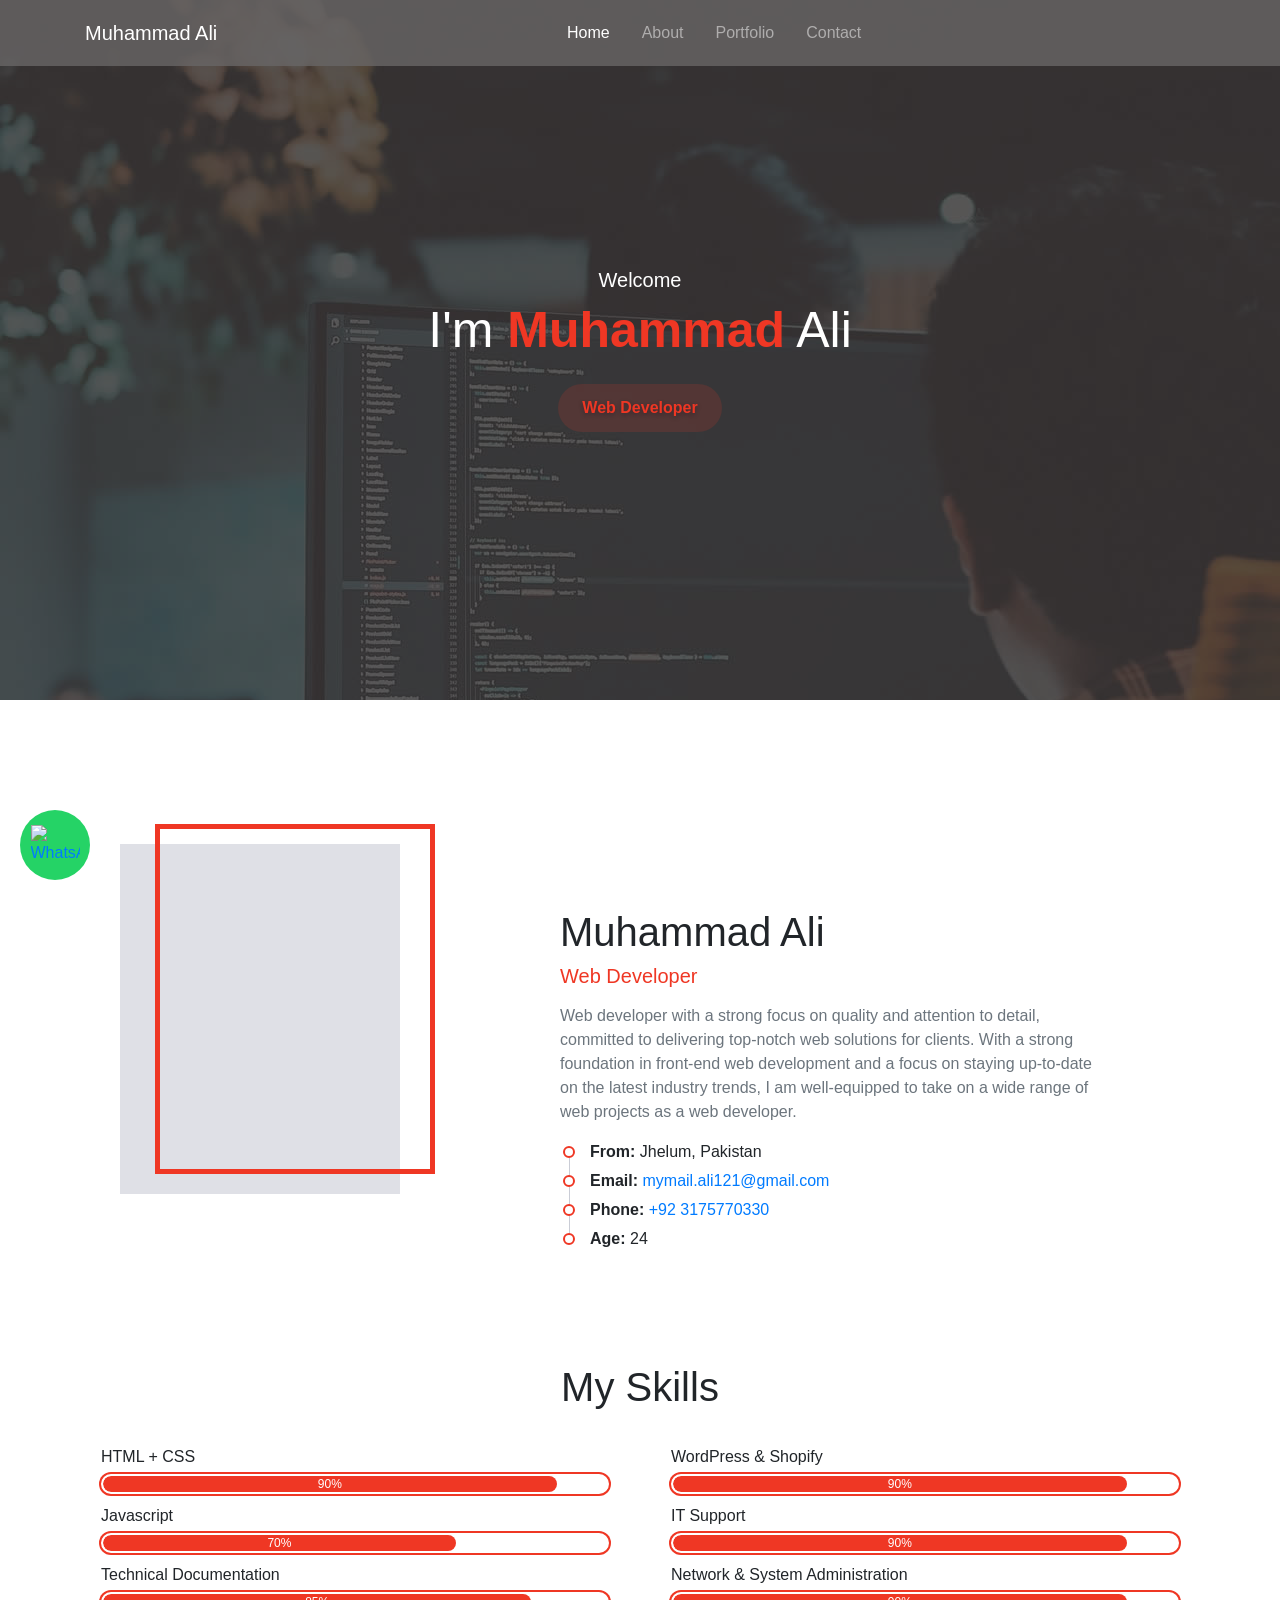
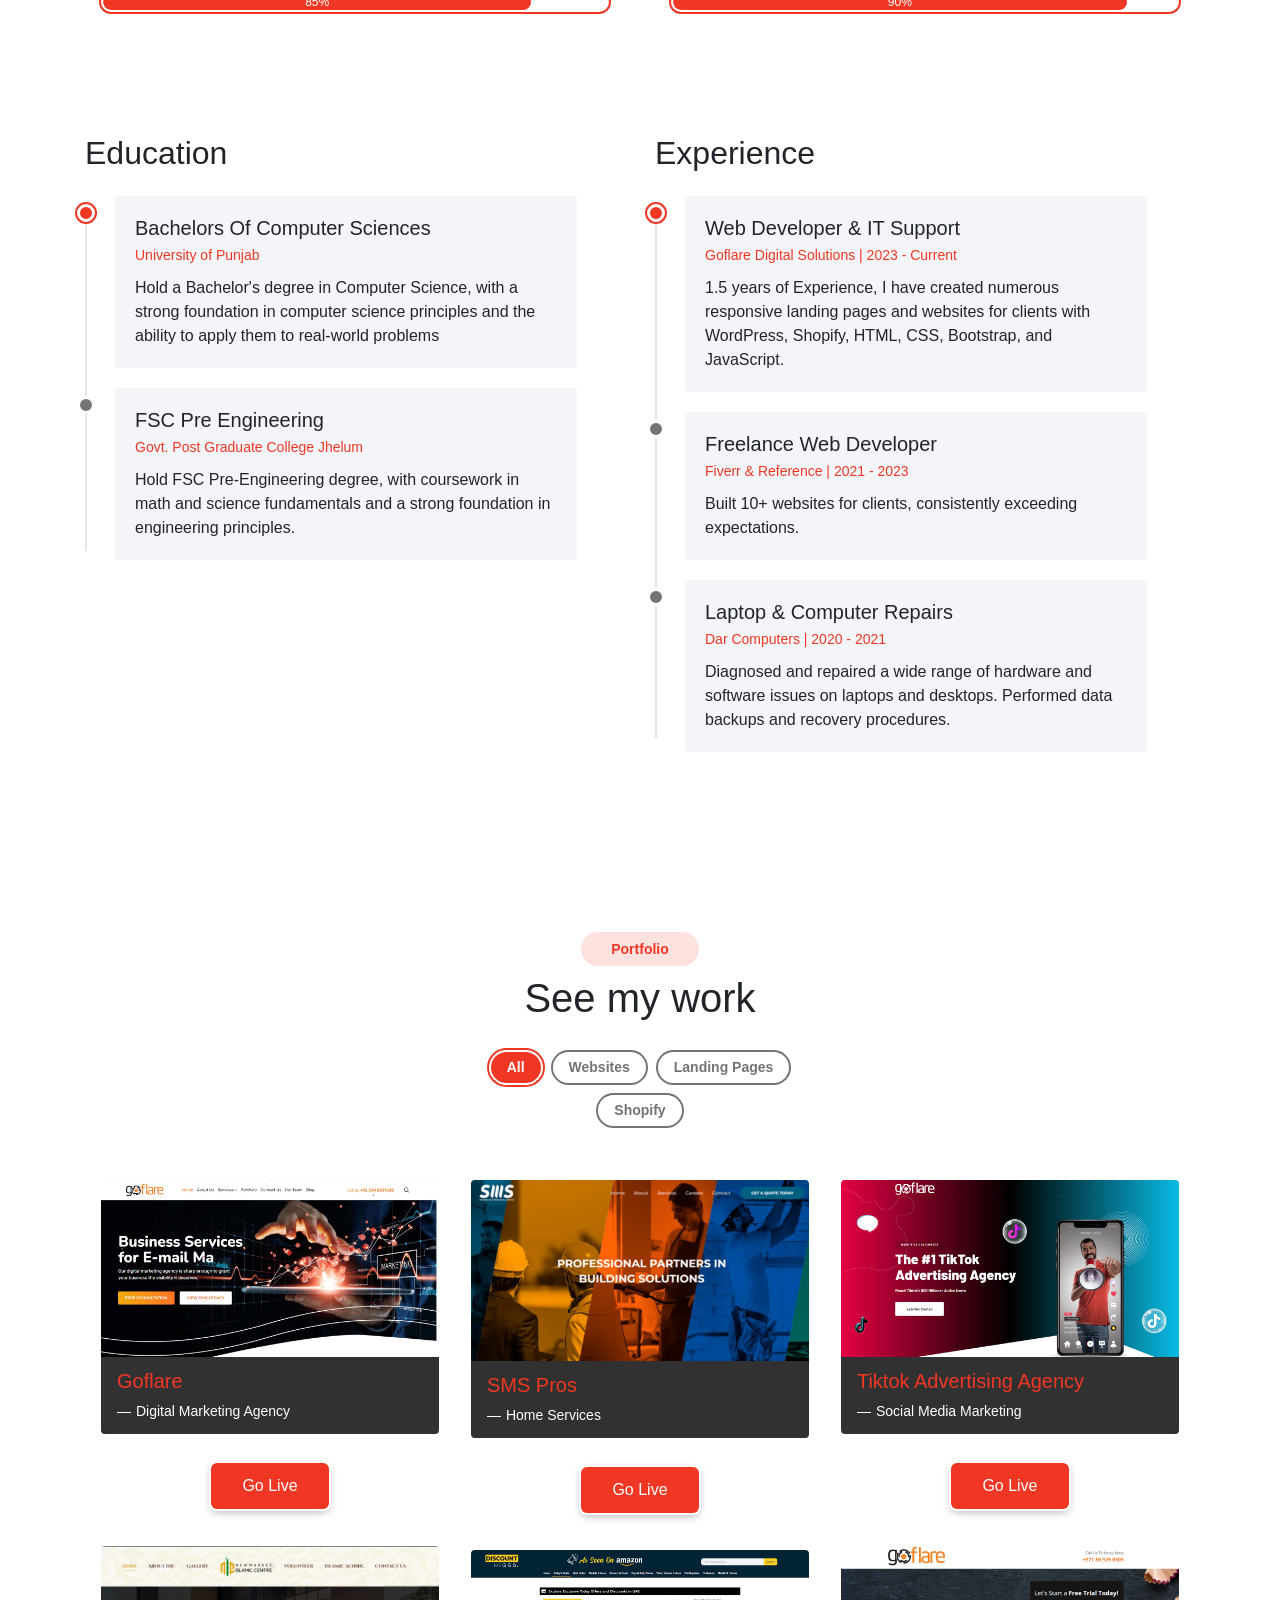
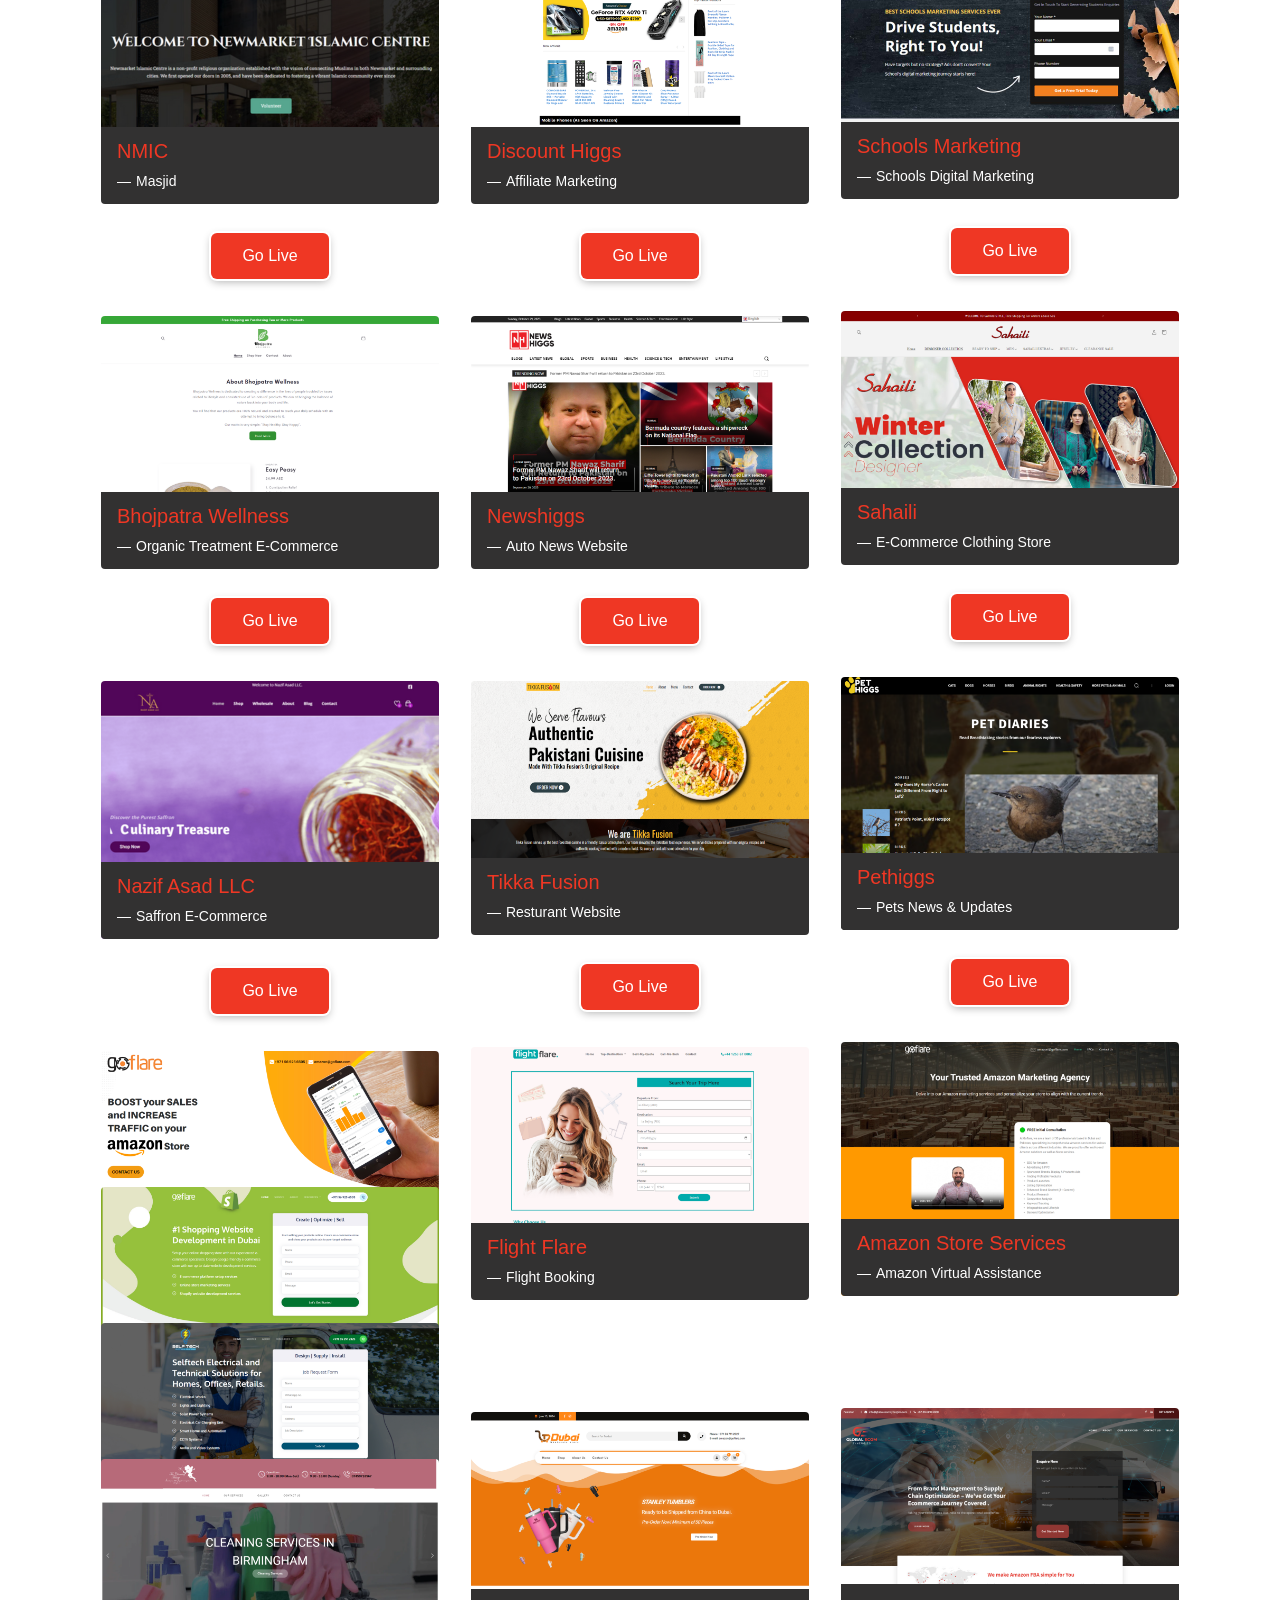
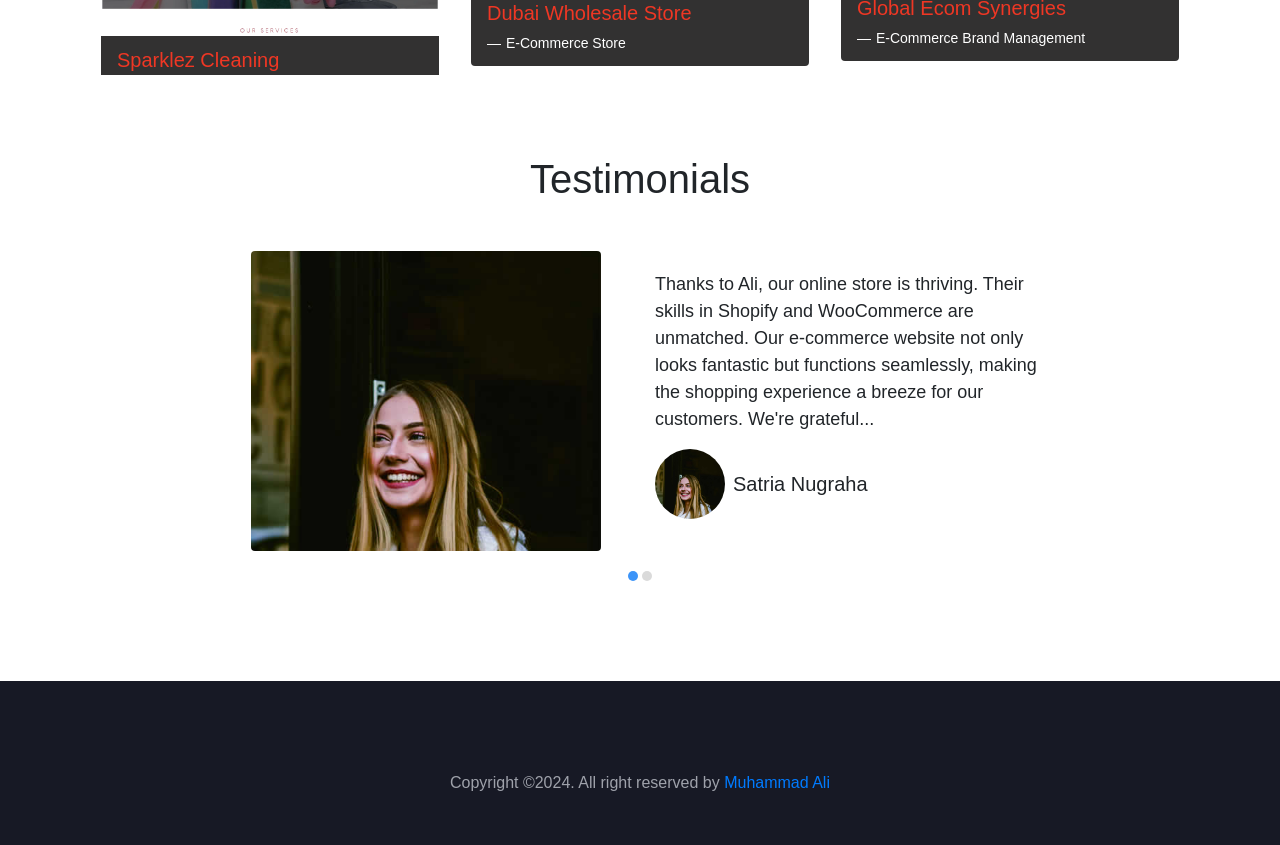
==== commit 276a902e: "Update index.html" ====
--- a/index.html
+++ b/index.html
@@ -29,6 +29,28 @@
   <link rel="stylesheet" type="text/css" href="../assets/css/virtual.css">
   
   <link rel="stylesheet" type="text/css" href="../assets/css/topbar.virtual.css">
+
+  <style>
+    /* CSS for the WhatsApp icon */
+    .whatsapp-icon {
+            position: fixed;
+            bottom: 20px; /* Adjust the distance from the bottom as needed */
+            left: 20px; /* Adjust the distance from the left as needed */
+            z-index: 1000; /* Ensure the icon appears above other content */
+            width: 70px; /* Set the width of the icon (adjust as needed) */
+            height: 70px; /* Set the height of the icon (adjust as needed) */
+            border-radius: 50%; /* Make the icon circular */
+            background-color: #25d366; /* Set the background color of the icon */
+            display: flex;
+            justify-content: center;
+            align-items: center;
+        }
+
+        .whatsapp-icon img {
+            width: 70%; /* Adjust the size of the actual WhatsApp icon image */
+        }
+</style>
+  
 </head>
 <body class="theme-red">
   
@@ -896,6 +918,9 @@
   <script src="../assets/js/topbar-virtual.js"></script>
 
   <script async defer src="https://maps.googleapis.com/maps/api/js?key=AIzaSyAIA_zqjFMsJM_sxP9-6Pde5vVCTyJmUHM&callback=initMap"></script>
-  
+  <!-- WhatsApp icon -->
+<a href="https://wa.me/923175770330" target="_blank" class="whatsapp-icon">
+  <img src="./assets/img/whatsapp-icon.png" alt="WhatsApp">
+</a>
 </body>
-</html>+</html>
